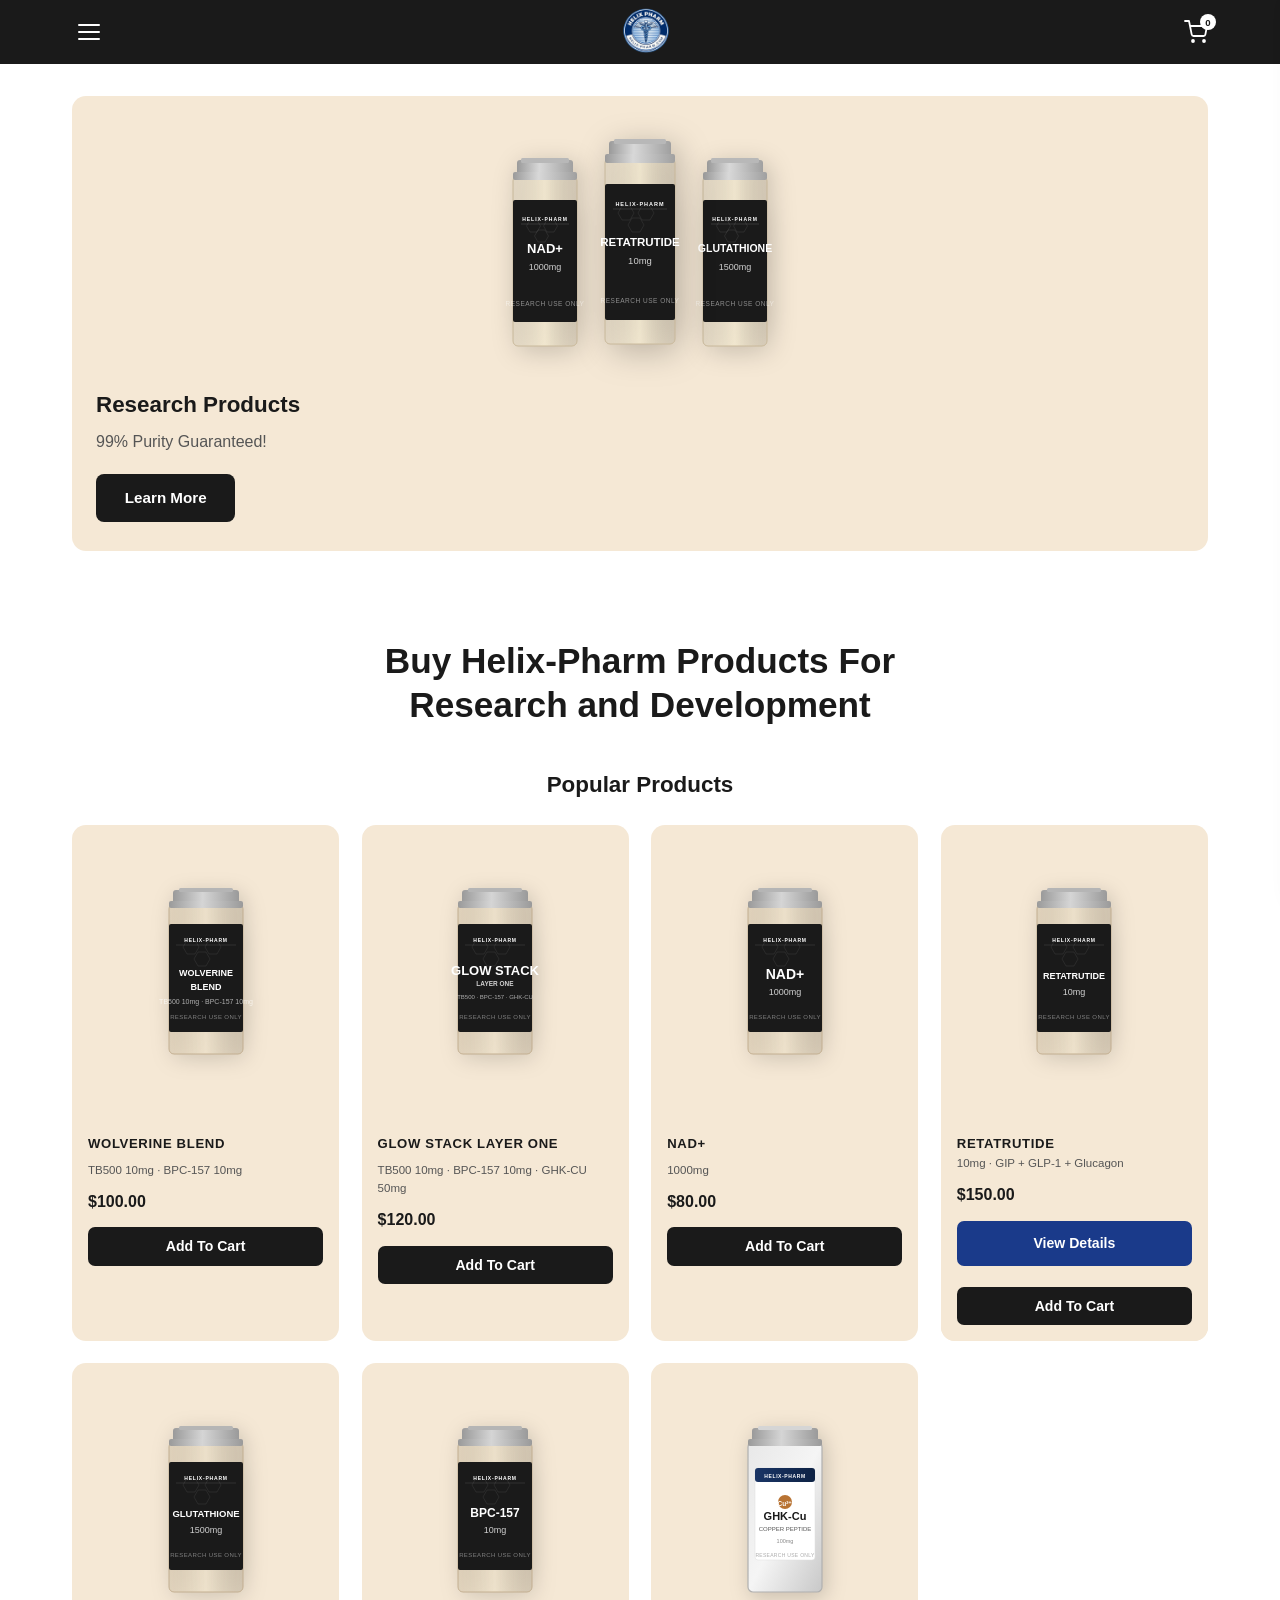
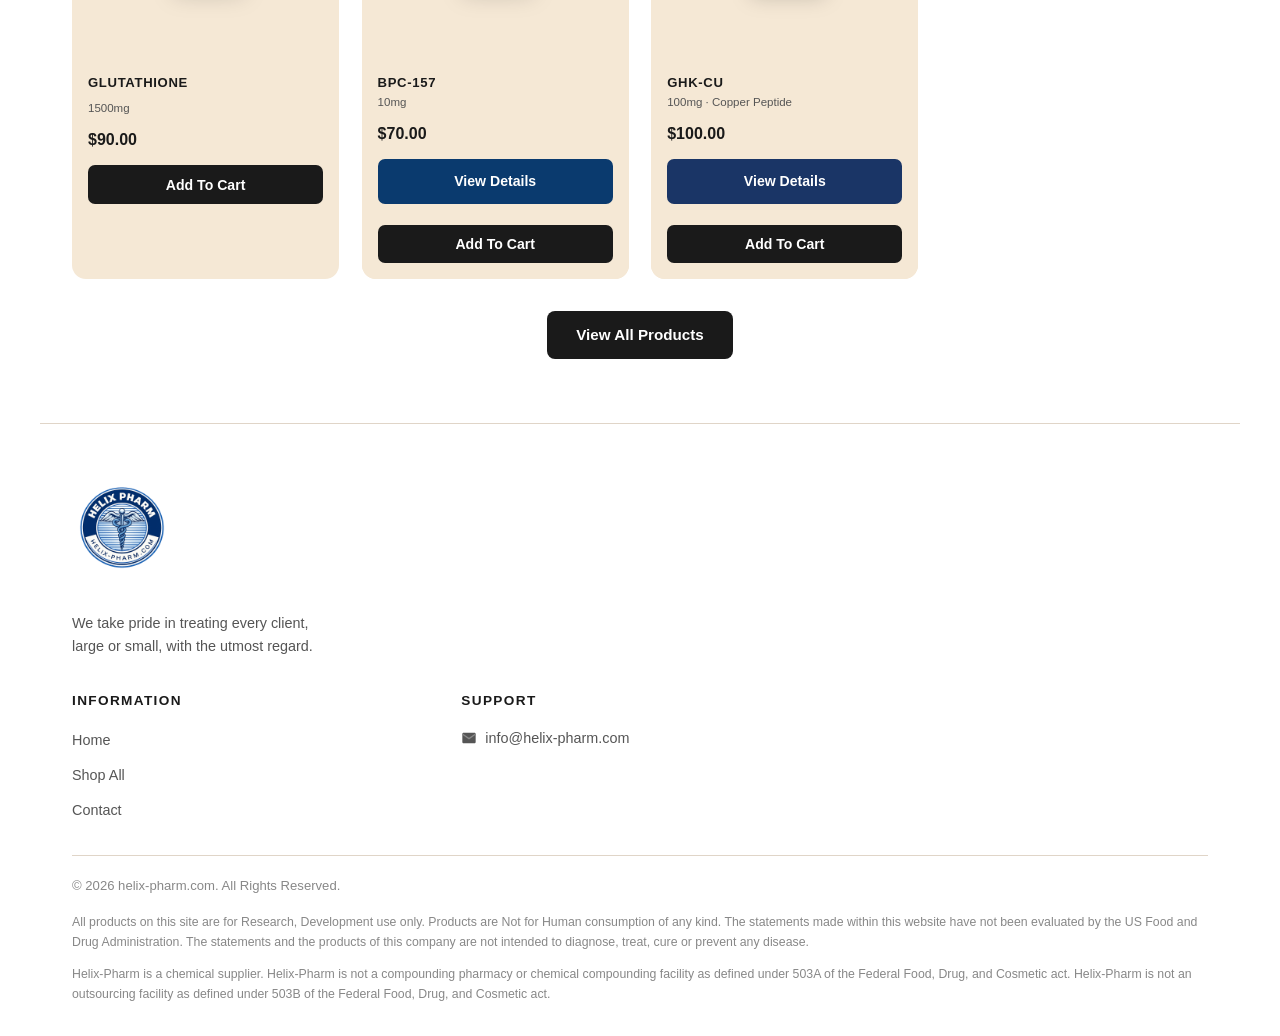
==== index.html @ 4154bc4a "Update BPC-157 size from 5mg to 10mg https://claude.ai/code/session_019wBqwRjGwxtzRzqKcXLPBj" ====
<!DOCTYPE html>
<html lang="en">
<head>
  <meta charset="UTF-8">
  <meta name="viewport" content="width=device-width, initial-scale=1.0">
  <title>Helix-Pharm | Research Products — 99% Purity Guaranteed</title>
  <meta name="description" content="Buy Helix-Pharm research peptides and compounds for research and development. 99% purity guaranteed. USA-made, lab-verified.">
  <link rel="stylesheet" href="css/styles.css?v=3">
  <style>
    /* extra page-specific tweaks */
    body { background: #fff; }
  </style>
</head>
<body>

<!-- ══════════════════════════════════════════
     HEADER
══════════════════════════════════════════ -->
<header id="header">
  <div class="header-inner">

    <!-- Hamburger -->
    <button class="hamburger" id="menuBtn" aria-label="Open menu">
      <span></span><span></span><span></span>
    </button>

    <!-- Logo -->
    <a href="index.html" class="logo">
      <div class="logo-img-wrap" style="background:transparent;padding:0;border-radius:0;">
        <img src="61205B8A-CA41-4D01-BDCD-774BFB032CE1.png" alt="Helix-Pharm" class="logo-img" style="height:54px;width:54px;border-radius:50%;object-fit:cover;display:block;">
      </div>
    </a>

    <!-- Cart -->
    <button class="cart-btn" id="cartBtn" aria-label="Cart">
      <svg viewBox="0 0 24 24" fill="none" stroke="white" stroke-width="1.8" stroke-linecap="round" stroke-linejoin="round">
        <circle cx="9" cy="21" r="1"/><circle cx="20" cy="21" r="1"/>
        <path d="M1 1h4l2.68 13.39a2 2 0 0 0 2 1.61h9.72a2 2 0 0 0 2-1.61L23 6H6"/>
      </svg>
      <span class="cart-count" id="cartCount">0</span>
    </button>

  </div>
</header>

<!-- ══════════════════════════════════════════
     SLIDE-OUT MENU
══════════════════════════════════════════ -->
<div class="menu-overlay" id="menuOverlay"></div>
<nav class="slide-menu" id="slideMenu">
  <div class="slide-menu-header">
    <div class="search-wrap">
      <svg viewBox="0 0 24 24"><path d="M21 21l-4.35-4.35M17 11A6 6 0 1 1 5 11a6 6 0 0 1 12 0z" stroke="#888" stroke-width="2" fill="none" stroke-linecap="round"/></svg>
      <input type="text" placeholder="Search for...">
    </div>
    <button class="menu-close" id="menuClose">✕</button>
  </div>
  <div class="slide-menu-links">
    <a href="index.html">Home</a>
    <a href="shop.html">Shop All</a>
    <a href="contact.html">Contact Us</a>
  </div>
</nav>

<!-- ══════════════════════════════════════════
     MAIN
══════════════════════════════════════════ -->
<main>

  <!-- HERO BANNER -->
  <section id="hero">
    <div class="hero-card">
      <!-- Three vials -->
      <div class="hero-vials">
        <!-- Vial 1: NAD+ -->
        <svg width="100" height="210" viewBox="0 0 100 210" xmlns="http://www.w3.org/2000/svg" style="filter:drop-shadow(4px 6px 12px rgba(0,0,0,.22))">
          <defs>
            <linearGradient id="cap1" x1="0%" y1="0%" x2="100%" y2="0%">
              <stop offset="0%"   stop-color="#9a9a9a"/>
              <stop offset="40%"  stop-color="#d8d8d8"/>
              <stop offset="100%" stop-color="#a0a0a0"/>
            </linearGradient>
            <linearGradient id="glass1" x1="0%" y1="0%" x2="100%" y2="0%">
              <stop offset="0%"   stop-color="rgba(220,210,190,0.6)"/>
              <stop offset="50%"  stop-color="rgba(245,235,210,0.85)"/>
              <stop offset="100%" stop-color="rgba(200,190,170,0.5)"/>
            </linearGradient>
          </defs>
          <!-- Glass body -->
          <rect x="18" y="28" width="64" height="170" rx="5" fill="url(#glass1)" stroke="#c8b89a" stroke-width="1"/>
          <!-- Label -->
          <rect x="18" y="52" width="64" height="122" rx="2" fill="#1a1a1a"/>
          <!-- Hex watermark on label -->
          <polygon points="35,72 42,72 45.5,78 42,84 35,84 31.5,78" fill="none" stroke="rgba(255,255,255,0.08)" stroke-width="1"/>
          <polygon points="52,72 59,72 62.5,78 59,84 52,84 48.5,78" fill="none" stroke="rgba(255,255,255,0.08)" stroke-width="1"/>
          <polygon points="43,82 50,82 53.5,88 50,94 43,94 39.5,88" fill="none" stroke="rgba(255,255,255,0.08)" stroke-width="1"/>
          <!-- Label text -->
          <text x="50" y="73" text-anchor="middle" fill="white" font-size="5" font-weight="700" letter-spacing="1" font-family="Arial,sans-serif">HELIX-PHARM</text>
          <line x1="26" y1="76" x2="74" y2="76" stroke="rgba(255,255,255,0.25)" stroke-width="0.5"/>
          <text x="50" y="105" text-anchor="middle" fill="white" font-size="13" font-weight="900" font-family="Arial,sans-serif">NAD+</text>
          <text x="50" y="122" text-anchor="middle" fill="rgba(255,255,255,0.8)" font-size="9" font-family="Arial,sans-serif">1000mg</text>
          <text x="50" y="158" text-anchor="middle" fill="rgba(255,255,255,0.5)" font-size="6.5" letter-spacing="0.5" font-family="Arial,sans-serif">RESEARCH USE ONLY</text>
          <!-- Metal cap -->
          <rect x="22" y="12" width="56" height="18" rx="3" fill="url(#cap1)"/>
          <rect x="18" y="24" width="64" height="8" rx="2" fill="url(#cap1)"/>
          <rect x="26" y="10" width="48" height="5" rx="1.5" fill="#b8b8b8"/>
        </svg>

        <!-- Vial 2 (center, slightly larger): RETATRUTIDE -->
        <svg width="110" height="230" viewBox="0 0 110 230" xmlns="http://www.w3.org/2000/svg" style="margin:0 -10px;z-index:2;position:relative;filter:drop-shadow(5px 8px 16px rgba(0,0,0,.28))">
          <defs>
            <linearGradient id="cap2" x1="0%" y1="0%" x2="100%" y2="0%">
              <stop offset="0%"   stop-color="#9a9a9a"/>
              <stop offset="40%"  stop-color="#d8d8d8"/>
              <stop offset="100%" stop-color="#a0a0a0"/>
            </linearGradient>
            <linearGradient id="glass2" x1="0%" y1="0%" x2="100%" y2="0%">
              <stop offset="0%"   stop-color="rgba(220,210,190,0.6)"/>
              <stop offset="50%"  stop-color="rgba(245,235,210,0.85)"/>
              <stop offset="100%" stop-color="rgba(200,190,170,0.5)"/>
            </linearGradient>
          </defs>
          <rect x="20" y="30" width="70" height="186" rx="5" fill="url(#glass2)" stroke="#c8b89a" stroke-width="1"/>
          <rect x="20" y="56" width="70" height="136" rx="2" fill="#1a1a1a"/>
          <polygon points="37,78 45,78 49,85 45,92 37,92 33,85" fill="none" stroke="rgba(255,255,255,0.07)" stroke-width="1"/>
          <polygon points="57,78 65,78 69,85 65,92 57,92 53,85" fill="none" stroke="rgba(255,255,255,0.07)" stroke-width="1"/>
          <polygon points="47,90 55,90 59,97 55,104 47,104 43,97" fill="none" stroke="rgba(255,255,255,0.07)" stroke-width="1"/>
          <text x="55" y="78" text-anchor="middle" fill="white" font-size="5.5" font-weight="700" letter-spacing="1" font-family="Arial,sans-serif">HELIX-PHARM</text>
          <line x1="28" y1="81" x2="82" y2="81" stroke="rgba(255,255,255,0.25)" stroke-width="0.5"/>
          <text x="55" y="118" text-anchor="middle" fill="white" font-size="11.5" font-weight="900" font-family="Arial,sans-serif">RETATRUTIDE</text>
          <text x="55" y="136" text-anchor="middle" fill="rgba(255,255,255,0.8)" font-size="9.5" font-family="Arial,sans-serif">10mg</text>
          <text x="55" y="175" text-anchor="middle" fill="rgba(255,255,255,0.5)" font-size="6.5" letter-spacing="0.5" font-family="Arial,sans-serif">RESEARCH USE ONLY</text>
          <rect x="24" y="13" width="62" height="19" rx="3" fill="url(#cap2)"/>
          <rect x="20" y="26" width="70" height="9" rx="2" fill="url(#cap2)"/>
          <rect x="29" y="11" width="52" height="5" rx="1.5" fill="#b8b8b8"/>
        </svg>

        <!-- Vial 3: GLUTATHIONE -->
        <svg width="100" height="210" viewBox="0 0 100 210" xmlns="http://www.w3.org/2000/svg" style="filter:drop-shadow(4px 6px 12px rgba(0,0,0,.22))">
          <defs>
            <linearGradient id="cap3" x1="0%" y1="0%" x2="100%" y2="0%">
              <stop offset="0%"   stop-color="#9a9a9a"/>
              <stop offset="40%"  stop-color="#d8d8d8"/>
              <stop offset="100%" stop-color="#a0a0a0"/>
            </linearGradient>
            <linearGradient id="glass3" x1="0%" y1="0%" x2="100%" y2="0%">
              <stop offset="0%"   stop-color="rgba(220,210,190,0.6)"/>
              <stop offset="50%"  stop-color="rgba(245,235,210,0.85)"/>
              <stop offset="100%" stop-color="rgba(200,190,170,0.5)"/>
            </linearGradient>
          </defs>
          <rect x="18" y="28" width="64" height="170" rx="5" fill="url(#glass3)" stroke="#c8b89a" stroke-width="1"/>
          <rect x="18" y="52" width="64" height="122" rx="2" fill="#1a1a1a"/>
          <polygon points="35,72 42,72 45.5,78 42,84 35,84 31.5,78" fill="none" stroke="rgba(255,255,255,0.08)" stroke-width="1"/>
          <polygon points="52,72 59,72 62.5,78 59,84 52,84 48.5,78" fill="none" stroke="rgba(255,255,255,0.08)" stroke-width="1"/>
          <polygon points="43,82 50,82 53.5,88 50,94 43,94 39.5,88" fill="none" stroke="rgba(255,255,255,0.08)" stroke-width="1"/>
          <text x="50" y="73" text-anchor="middle" fill="white" font-size="5" font-weight="700" letter-spacing="1" font-family="Arial,sans-serif">HELIX-PHARM</text>
          <line x1="26" y1="76" x2="74" y2="76" stroke="rgba(255,255,255,0.25)" stroke-width="0.5"/>
          <text x="50" y="104" text-anchor="middle" fill="white" font-size="10.5" font-weight="900" font-family="Arial,sans-serif">GLUTATHIONE</text>
          <text x="50" y="122" text-anchor="middle" fill="rgba(255,255,255,0.8)" font-size="9" font-family="Arial,sans-serif">1500mg</text>
          <text x="50" y="158" text-anchor="middle" fill="rgba(255,255,255,0.5)" font-size="6.5" letter-spacing="0.5" font-family="Arial,sans-serif">RESEARCH USE ONLY</text>
          <rect x="22" y="12" width="56" height="18" rx="3" fill="url(#cap3)"/>
          <rect x="18" y="24" width="64" height="8" rx="2" fill="url(#cap3)"/>
          <rect x="26" y="10" width="48" height="5" rx="1.5" fill="#b8b8b8"/>
        </svg>
      </div>

      <h2>Research Products</h2>
      <p>99% Purity Guaranteed!</p>
      <a href="shop.html" class="btn-black">Learn More</a>
    </div>
  </section>

  <!-- PAGE HEADING -->
  <div class="page-title">
    <h1>Buy Helix-Pharm Products For Research and Development</h1>
  </div>

  <!-- PRODUCTS -->
  <section id="products">
    <h2 class="products-heading">Popular Products</h2>
    <div class="products-grid" id="productsGrid">

      <!-- Product 1 -->
      <div class="product-card">
        <div class="product-vial">
          <svg width="110" height="180" viewBox="0 0 110 180" xmlns="http://www.w3.org/2000/svg" style="filter:drop-shadow(3px 5px 10px rgba(0,0,0,.18))">
            <defs>
              <linearGradient id="pc1" x1="0%" y1="0%" x2="100%" y2="0%"><stop offset="0%" stop-color="#9a9a9a"/><stop offset="45%" stop-color="#d5d5d5"/><stop offset="100%" stop-color="#9a9a9a"/></linearGradient>
              <linearGradient id="pg1" x1="0%" y1="0%" x2="100%" y2="0%"><stop offset="0%" stop-color="rgba(215,200,175,0.6)"/><stop offset="50%" stop-color="rgba(240,228,205,0.85)"/><stop offset="100%" stop-color="rgba(195,182,160,0.55)"/></linearGradient>
            </defs>
            <rect x="18" y="22" width="74" height="150" rx="5" fill="url(#pg1)" stroke="#c2ae90" stroke-width="1"/>
            <rect x="18" y="42" width="74" height="108" rx="2" fill="#1a1a1a"/>
            <polygon points="36,58 44,58 48,65 44,72 36,72 32,65" fill="none" stroke="rgba(255,255,255,0.07)" stroke-width="1"/>
            <polygon points="58,58 66,58 70,65 66,72 58,72 54,65" fill="none" stroke="rgba(255,255,255,0.07)" stroke-width="1"/>
            <polygon points="47,70 55,70 59,77 55,84 47,84 43,77" fill="none" stroke="rgba(255,255,255,0.07)" stroke-width="1"/>
            <text x="55" y="60" text-anchor="middle" fill="white" font-size="5" font-weight="700" letter-spacing="0.8" font-family="Arial,sans-serif">HELIX-PHARM</text>
            <line x1="25" y1="63" x2="85" y2="63" stroke="rgba(255,255,255,0.2)" stroke-width="0.5"/>
            <text x="55" y="94" text-anchor="middle" fill="white" font-size="9" font-weight="900" font-family="Arial,sans-serif">WOLVERINE</text>
            <text x="55" y="108" text-anchor="middle" fill="white" font-size="9" font-weight="900" font-family="Arial,sans-serif">BLEND</text>
            <text x="55" y="122" text-anchor="middle" fill="rgba(255,255,255,0.65)" font-size="7" font-family="Arial,sans-serif">TB500 10mg · BPC-157 10mg</text>
            <text x="55" y="137" text-anchor="middle" fill="rgba(255,255,255,0.45)" font-size="6" letter-spacing="0.4" font-family="Arial,sans-serif">RESEARCH USE ONLY</text>
            <rect x="22" y="8"  width="66" height="16" rx="3" fill="url(#pc1)"/>
            <rect x="18" y="19" width="74" height="7"  rx="2" fill="url(#pc1)"/>
            <rect x="28" y="6"  width="54" height="4"  rx="1.5" fill="#b5b5b5"/>
          </svg>
        </div>
        <div class="product-info">
          <div class="product-name">WOLVERINE BLEND</div>
          <div class="product-sub">TB500 10mg · BPC-157 10mg</div>
          <div class="product-price">$100.00</div>
          <button class="add-to-cart" data-name="WOLVERINE BLEND" data-price="100">Add To Cart</button>
        </div>
      </div>

      <!-- Product 2 -->
      <div class="product-card">
        <div class="product-vial">
          <svg width="110" height="180" viewBox="0 0 110 180" xmlns="http://www.w3.org/2000/svg" style="filter:drop-shadow(3px 5px 10px rgba(0,0,0,.18))">
            <defs>
              <linearGradient id="pc2" x1="0%" y1="0%" x2="100%" y2="0%"><stop offset="0%" stop-color="#9a9a9a"/><stop offset="45%" stop-color="#d5d5d5"/><stop offset="100%" stop-color="#9a9a9a"/></linearGradient>
              <linearGradient id="pg2" x1="0%" y1="0%" x2="100%" y2="0%"><stop offset="0%" stop-color="rgba(215,200,175,0.6)"/><stop offset="50%" stop-color="rgba(240,228,205,0.85)"/><stop offset="100%" stop-color="rgba(195,182,160,0.55)"/></linearGradient>
            </defs>
            <rect x="18" y="22" width="74" height="150" rx="5" fill="url(#pg2)" stroke="#c2ae90" stroke-width="1"/>
            <rect x="18" y="42" width="74" height="108" rx="2" fill="#1a1a1a"/>
            <polygon points="36,58 44,58 48,65 44,72 36,72 32,65" fill="none" stroke="rgba(255,255,255,0.07)" stroke-width="1"/>
            <polygon points="58,58 66,58 70,65 66,72 58,72 54,65" fill="none" stroke="rgba(255,255,255,0.07)" stroke-width="1"/>
            <polygon points="47,70 55,70 59,77 55,84 47,84 43,77" fill="none" stroke="rgba(255,255,255,0.07)" stroke-width="1"/>
            <text x="55" y="60" text-anchor="middle" fill="white" font-size="5" font-weight="700" letter-spacing="0.8" font-family="Arial,sans-serif">HELIX-PHARM</text>
            <line x1="25" y1="63" x2="85" y2="63" stroke="rgba(255,255,255,0.2)" stroke-width="0.5"/>
            <text x="55" y="93" text-anchor="middle" fill="white" font-size="13" font-weight="900" font-family="Arial,sans-serif">GLOW STACK</text>
            <text x="55" y="104" text-anchor="middle" fill="rgba(255,255,255,0.8)" font-size="6.5" font-weight="700" font-family="Arial,sans-serif">LAYER ONE</text>
            <text x="55" y="117" text-anchor="middle" fill="rgba(255,255,255,0.65)" font-size="6" font-family="Arial,sans-serif">TB500 · BPC-157 · GHK-CU</text>
            <text x="55" y="137" text-anchor="middle" fill="rgba(255,255,255,0.45)" font-size="6" letter-spacing="0.4" font-family="Arial,sans-serif">RESEARCH USE ONLY</text>
            <rect x="22" y="8"  width="66" height="16" rx="3" fill="url(#pc2)"/>
            <rect x="18" y="19" width="74" height="7"  rx="2" fill="url(#pc2)"/>
            <rect x="28" y="6"  width="54" height="4"  rx="1.5" fill="#b5b5b5"/>
          </svg>
        </div>
        <div class="product-info">
          <div class="product-name">GLOW STACK LAYER ONE</div>
          <div class="product-sub">TB500 10mg · BPC-157 10mg · GHK-CU 50mg</div>
          <div class="product-price">$120.00</div>
          <button class="add-to-cart" data-name="GLOW STACK LAYER ONE" data-price="120">Add To Cart</button>
        </div>
      </div>

      <!-- Product 3 -->
      <div class="product-card">
        <div class="product-vial">
          <svg width="110" height="180" viewBox="0 0 110 180" xmlns="http://www.w3.org/2000/svg" style="filter:drop-shadow(3px 5px 10px rgba(0,0,0,.18))">
            <defs>
              <linearGradient id="pc3" x1="0%" y1="0%" x2="100%" y2="0%"><stop offset="0%" stop-color="#9a9a9a"/><stop offset="45%" stop-color="#d5d5d5"/><stop offset="100%" stop-color="#9a9a9a"/></linearGradient>
              <linearGradient id="pg3" x1="0%" y1="0%" x2="100%" y2="0%"><stop offset="0%" stop-color="rgba(215,200,175,0.6)"/><stop offset="50%" stop-color="rgba(240,228,205,0.85)"/><stop offset="100%" stop-color="rgba(195,182,160,0.55)"/></linearGradient>
            </defs>
            <rect x="18" y="22" width="74" height="150" rx="5" fill="url(#pg3)" stroke="#c2ae90" stroke-width="1"/>
            <rect x="18" y="42" width="74" height="108" rx="2" fill="#1a1a1a"/>
            <polygon points="36,58 44,58 48,65 44,72 36,72 32,65" fill="none" stroke="rgba(255,255,255,0.07)" stroke-width="1"/>
            <polygon points="58,58 66,58 70,65 66,72 58,72 54,65" fill="none" stroke="rgba(255,255,255,0.07)" stroke-width="1"/>
            <polygon points="47,70 55,70 59,77 55,84 47,84 43,77" fill="none" stroke="rgba(255,255,255,0.07)" stroke-width="1"/>
            <text x="55" y="60" text-anchor="middle" fill="white" font-size="5" font-weight="700" letter-spacing="0.8" font-family="Arial,sans-serif">HELIX-PHARM</text>
            <line x1="25" y1="63" x2="85" y2="63" stroke="rgba(255,255,255,0.2)" stroke-width="0.5"/>
            <text x="55" y="97" text-anchor="middle" fill="white" font-size="14" font-weight="900" font-family="Arial,sans-serif">NAD+</text>
            <text x="55" y="113" text-anchor="middle" fill="rgba(255,255,255,0.8)" font-size="9" font-family="Arial,sans-serif">1000mg</text>
            <text x="55" y="137" text-anchor="middle" fill="rgba(255,255,255,0.45)" font-size="6" letter-spacing="0.4" font-family="Arial,sans-serif">RESEARCH USE ONLY</text>
            <rect x="22" y="8"  width="66" height="16" rx="3" fill="url(#pc3)"/>
            <rect x="18" y="19" width="74" height="7"  rx="2" fill="url(#pc3)"/>
            <rect x="28" y="6"  width="54" height="4"  rx="1.5" fill="#b5b5b5"/>
          </svg>
        </div>
        <div class="product-info">
          <div class="product-name">NAD+</div>
          <div class="product-sub">1000mg</div>
          <div class="product-price">$80.00</div>
          <button class="add-to-cart" data-name="NAD+" data-price="80">Add To Cart</button>
        </div>
      </div>

      <!-- Product 4 -->
      <div class="product-card">
        <div class="product-vial">
          <svg width="110" height="180" viewBox="0 0 110 180" xmlns="http://www.w3.org/2000/svg" style="filter:drop-shadow(3px 5px 10px rgba(0,0,0,.18))">
            <defs>
              <linearGradient id="pc4" x1="0%" y1="0%" x2="100%" y2="0%"><stop offset="0%" stop-color="#9a9a9a"/><stop offset="45%" stop-color="#d5d5d5"/><stop offset="100%" stop-color="#9a9a9a"/></linearGradient>
              <linearGradient id="pg4" x1="0%" y1="0%" x2="100%" y2="0%"><stop offset="0%" stop-color="rgba(215,200,175,0.6)"/><stop offset="50%" stop-color="rgba(240,228,205,0.85)"/><stop offset="100%" stop-color="rgba(195,182,160,0.55)"/></linearGradient>
            </defs>
            <rect x="18" y="22" width="74" height="150" rx="5" fill="url(#pg4)" stroke="#c2ae90" stroke-width="1"/>
            <rect x="18" y="42" width="74" height="108" rx="2" fill="#1a1a1a"/>
            <polygon points="36,58 44,58 48,65 44,72 36,72 32,65" fill="none" stroke="rgba(255,255,255,0.07)" stroke-width="1"/>
            <polygon points="58,58 66,58 70,65 66,72 58,72 54,65" fill="none" stroke="rgba(255,255,255,0.07)" stroke-width="1"/>
            <polygon points="47,70 55,70 59,77 55,84 47,84 43,77" fill="none" stroke="rgba(255,255,255,0.07)" stroke-width="1"/>
            <text x="55" y="60" text-anchor="middle" fill="white" font-size="5" font-weight="700" letter-spacing="0.8" font-family="Arial,sans-serif">HELIX-PHARM</text>
            <line x1="25" y1="63" x2="85" y2="63" stroke="rgba(255,255,255,0.2)" stroke-width="0.5"/>
            <text x="55" y="97" text-anchor="middle" fill="white" font-size="9" font-weight="900" font-family="Arial,sans-serif">RETATRUTIDE</text>
            <text x="55" y="113" text-anchor="middle" fill="rgba(255,255,255,0.8)" font-size="9" font-family="Arial,sans-serif">10mg</text>
            <text x="55" y="137" text-anchor="middle" fill="rgba(255,255,255,0.45)" font-size="6" letter-spacing="0.4" font-family="Arial,sans-serif">RESEARCH USE ONLY</text>
            <rect x="22" y="8"  width="66" height="16" rx="3" fill="url(#pc4)"/>
            <rect x="18" y="19" width="74" height="7"  rx="2" fill="url(#pc4)"/>
            <rect x="28" y="6"  width="54" height="4"  rx="1.5" fill="#b5b5b5"/>
          </svg>
        </div>
        <div class="product-info">
          <a href="retatrutide.html" style="text-decoration:none;">
            <div class="product-name" style="color:var(--black);">RETATRUTIDE</div>
            <div class="product-sub">10mg · GIP + GLP-1 + Glucagon</div>
          </a>
          <div class="product-price">$150.00</div>
          <a href="retatrutide.html" class="add-to-cart" style="display:block;text-align:center;margin-bottom:.5rem;background:#1a3a8a;">View Details</a>
          <button class="add-to-cart" data-name="RETATRUTIDE" data-price="150">Add To Cart</button>
        </div>
      </div>

      <!-- Product 5 -->
      <div class="product-card">
        <div class="product-vial">
          <svg width="110" height="180" viewBox="0 0 110 180" xmlns="http://www.w3.org/2000/svg" style="filter:drop-shadow(3px 5px 10px rgba(0,0,0,.18))">
            <defs>
              <linearGradient id="pc5" x1="0%" y1="0%" x2="100%" y2="0%"><stop offset="0%" stop-color="#9a9a9a"/><stop offset="45%" stop-color="#d5d5d5"/><stop offset="100%" stop-color="#9a9a9a"/></linearGradient>
              <linearGradient id="pg5" x1="0%" y1="0%" x2="100%" y2="0%"><stop offset="0%" stop-color="rgba(215,200,175,0.6)"/><stop offset="50%" stop-color="rgba(240,228,205,0.85)"/><stop offset="100%" stop-color="rgba(195,182,160,0.55)"/></linearGradient>
            </defs>
            <rect x="18" y="22" width="74" height="150" rx="5" fill="url(#pg5)" stroke="#c2ae90" stroke-width="1"/>
            <rect x="18" y="42" width="74" height="108" rx="2" fill="#1a1a1a"/>
            <polygon points="36,58 44,58 48,65 44,72 36,72 32,65" fill="none" stroke="rgba(255,255,255,0.07)" stroke-width="1"/>
            <polygon points="58,58 66,58 70,65 66,72 58,72 54,65" fill="none" stroke="rgba(255,255,255,0.07)" stroke-width="1"/>
            <polygon points="47,70 55,70 59,77 55,84 47,84 43,77" fill="none" stroke="rgba(255,255,255,0.07)" stroke-width="1"/>
            <text x="55" y="60" text-anchor="middle" fill="white" font-size="5" font-weight="700" letter-spacing="0.8" font-family="Arial,sans-serif">HELIX-PHARM</text>
            <line x1="25" y1="63" x2="85" y2="63" stroke="rgba(255,255,255,0.2)" stroke-width="0.5"/>
            <text x="55" y="97" text-anchor="middle" fill="white" font-size="9.5" font-weight="900" font-family="Arial,sans-serif">GLUTATHIONE</text>
            <text x="55" y="113" text-anchor="middle" fill="rgba(255,255,255,0.8)" font-size="9" font-family="Arial,sans-serif">1500mg</text>
            <text x="55" y="137" text-anchor="middle" fill="rgba(255,255,255,0.45)" font-size="6" letter-spacing="0.4" font-family="Arial,sans-serif">RESEARCH USE ONLY</text>
            <rect x="22" y="8"  width="66" height="16" rx="3" fill="url(#pc5)"/>
            <rect x="18" y="19" width="74" height="7"  rx="2" fill="url(#pc5)"/>
            <rect x="28" y="6"  width="54" height="4"  rx="1.5" fill="#b5b5b5"/>
          </svg>
        </div>
        <div class="product-info">
          <div class="product-name">GLUTATHIONE</div>
          <div class="product-sub">1500mg</div>
          <div class="product-price">$90.00</div>
          <button class="add-to-cart" data-name="GLUTATHIONE" data-price="90">Add To Cart</button>
        </div>
      </div>

      <!-- Product 6 -->
      <div class="product-card">
        <div class="product-vial">
          <svg width="110" height="180" viewBox="0 0 110 180" xmlns="http://www.w3.org/2000/svg" style="filter:drop-shadow(3px 5px 10px rgba(0,0,0,.18))">
            <defs>
              <linearGradient id="pc6" x1="0%" y1="0%" x2="100%" y2="0%"><stop offset="0%" stop-color="#9a9a9a"/><stop offset="45%" stop-color="#d5d5d5"/><stop offset="100%" stop-color="#9a9a9a"/></linearGradient>
              <linearGradient id="pg6" x1="0%" y1="0%" x2="100%" y2="0%"><stop offset="0%" stop-color="rgba(215,200,175,0.6)"/><stop offset="50%" stop-color="rgba(240,228,205,0.85)"/><stop offset="100%" stop-color="rgba(195,182,160,0.55)"/></linearGradient>
            </defs>
            <rect x="18" y="22" width="74" height="150" rx="5" fill="url(#pg6)" stroke="#c2ae90" stroke-width="1"/>
            <rect x="18" y="42" width="74" height="108" rx="2" fill="#1a1a1a"/>
            <polygon points="36,58 44,58 48,65 44,72 36,72 32,65" fill="none" stroke="rgba(255,255,255,0.07)" stroke-width="1"/>
            <polygon points="58,58 66,58 70,65 66,72 58,72 54,65" fill="none" stroke="rgba(255,255,255,0.07)" stroke-width="1"/>
            <polygon points="47,70 55,70 59,77 55,84 47,84 43,77" fill="none" stroke="rgba(255,255,255,0.07)" stroke-width="1"/>
            <text x="55" y="60" text-anchor="middle" fill="white" font-size="5" font-weight="700" letter-spacing="0.8" font-family="Arial,sans-serif">HELIX-PHARM</text>
            <line x1="25" y1="63" x2="85" y2="63" stroke="rgba(255,255,255,0.2)" stroke-width="0.5"/>
            <text x="55" y="97" text-anchor="middle" fill="white" font-size="12" font-weight="900" font-family="Arial,sans-serif">BPC-157</text>
            <text x="55" y="113" text-anchor="middle" fill="rgba(255,255,255,0.8)" font-size="9" font-family="Arial,sans-serif">10mg</text>
            <text x="55" y="137" text-anchor="middle" fill="rgba(255,255,255,0.45)" font-size="6" letter-spacing="0.4" font-family="Arial,sans-serif">RESEARCH USE ONLY</text>
            <rect x="22" y="8"  width="66" height="16" rx="3" fill="url(#pc6)"/>
            <rect x="18" y="19" width="74" height="7"  rx="2" fill="url(#pc6)"/>
            <rect x="28" y="6"  width="54" height="4"  rx="1.5" fill="#b5b5b5"/>
          </svg>
        </div>
        <div class="product-info">
          <a href="bpc157.html" style="text-decoration:none;">
            <div class="product-name" style="color:var(--black);">BPC-157</div>
            <div class="product-sub">10mg</div>
          </a>
          <div class="product-price">$70.00</div>
          <a href="bpc157.html" class="add-to-cart" style="display:block;text-align:center;margin-bottom:.5rem;background:#0a3a6e;">View Details</a>
          <button class="add-to-cart" data-name="BPC-157" data-price="70">Add To Cart</button>
        </div>
      </div>

      <div class="product-card">
        <div class="product-vial">
          <svg width="110" height="180" viewBox="0 0 110 180" xmlns="http://www.w3.org/2000/svg" style="filter:drop-shadow(3px 5px 10px rgba(0,0,0,.18))">
            <defs>
              <linearGradient id="pc9" x1="0%" y1="0%" x2="100%" y2="0%"><stop offset="0%" stop-color="#9a9a9a"/><stop offset="45%" stop-color="#d5d5d5"/><stop offset="100%" stop-color="#9a9a9a"/></linearGradient>
              <linearGradient id="pg9" x1="0%" y1="0%" x2="100%" y2="100%"><stop offset="0%" stop-color="#e8e8e8"/><stop offset="50%" stop-color="#f5f5f5"/><stop offset="100%" stop-color="#c8c8c8"/></linearGradient>
              <linearGradient id="plb9" x1="0%" y1="0%" x2="100%" y2="0%"><stop offset="0%" stop-color="#1a3566"/><stop offset="100%" stop-color="#0d2244"/></linearGradient>
            </defs>
            <rect x="18" y="22" width="74" height="150" rx="5" fill="url(#pg9)" stroke="#b0b0b0" stroke-width="1.2"/>
            <rect x="25" y="48" width="60" height="92" rx="3" fill="white" stroke="#ddd" stroke-width="0.5"/>
            <rect x="25" y="48" width="60" height="14" rx="3" fill="url(#plb9)"/>
            <text x="55" y="58" text-anchor="middle" fill="white" font-size="5" font-weight="700" letter-spacing="0.6" font-family="Arial,sans-serif">HELIX-PHARM</text>
            <circle cx="55" cy="82" r="7" fill="#b87333"/>
            <text x="55" y="85.5" text-anchor="middle" fill="white" font-size="6.5" font-weight="900" font-family="Arial,sans-serif">Cu²⁺</text>
            <text x="55" y="100" text-anchor="middle" fill="#1a1a1a" font-size="11" font-weight="900" font-family="Arial,sans-serif">GHK-Cu</text>
            <text x="55" y="111" text-anchor="middle" fill="#555" font-size="6" font-family="Arial,sans-serif">COPPER PEPTIDE</text>
            <text x="55" y="123" text-anchor="middle" fill="#888" font-size="5.5" font-family="Arial,sans-serif">100mg</text>
            <text x="55" y="137" text-anchor="middle" fill="#aaa" font-size="5" letter-spacing="0.3" font-family="Arial,sans-serif">RESEARCH USE ONLY</text>
            <rect x="22" y="8"  width="66" height="16" rx="3" fill="url(#pc9)"/>
            <rect x="18" y="19" width="74" height="7"  rx="2" fill="url(#pc9)"/>
            <rect x="28" y="6"  width="54" height="4"  rx="1.5" fill="#d5d5d5"/>
          </svg>
        </div>
        <div class="product-info">
          <a href="ghkcu.html" style="text-decoration:none;">
            <div class="product-name" style="color:var(--black);">GHK-Cu</div>
            <div class="product-sub">100mg · Copper Peptide</div>
          </a>
          <div class="product-price">$100.00</div>
          <a href="ghkcu.html" class="add-to-cart" style="display:block;text-align:center;margin-bottom:.5rem;background:#1a3566;">View Details</a>
          <button class="add-to-cart" data-name="GHK-Cu" data-price="100">Add To Cart</button>
        </div>
      </div>

    </div><!-- /products-grid -->

    <div style="text-align:center;margin-top:2rem">
      <a href="shop.html" class="btn-black">View All Products</a>
    </div>
  </section>

</main>

<!-- ══════════════════════════════════════════
     FOOTER
══════════════════════════════════════════ -->
<footer>
  <div class="footer-logo">
    <img src="61205B8A-CA41-4D01-BDCD-774BFB032CE1.png" alt="Helix-Pharm" class="footer-logo-img">
  </div>

  <p class="tagline">We take pride in treating every client,<br>large or small, with the utmost regard.</p>

  <div class="footer-cols">
    <div class="footer-col">
      <h4>Information</h4>
      <ul>
        <li><a href="index.html">Home</a></li>
        <li><a href="shop.html">Shop All</a></li>
        <li><a href="contact.html">Contact</a></li>
      </ul>
    </div>
    <div class="footer-col">
      <h4>Support</h4>
      <div class="support-email">
        <svg viewBox="0 0 24 24"><path d="M4 4h16c1.1 0 2 .9 2 2v12c0 1.1-.9 2-2 2H4c-1.1 0-2-.9-2-2V6c0-1.1.9-2 2-2z"/><polyline points="22,6 12,13 2,6" fill="none" stroke="#888" stroke-width="2"/></svg>
        info@helix-pharm.com
      </div>
    </div>
  </div>

  <div class="footer-bottom">
    <p class="footer-copy">© 2026 helix-pharm.com. All Rights Reserved.</p>
    <div class="footer-legal">
      <p>All products on this site are for Research, Development use only. Products are Not for Human consumption of any kind. The statements made within this website have not been evaluated by the US Food and Drug Administration. The statements and the products of this company are not intended to diagnose, treat, cure or prevent any disease.</p>
      <p>Helix-Pharm is a chemical supplier. Helix-Pharm is not a compounding pharmacy or chemical compounding facility as defined under 503A of the Federal Food, Drug, and Cosmetic act. Helix-Pharm is not an outsourcing facility as defined under 503B of the Federal Food, Drug, and Cosmetic act.</p>
    </div>
  </div>
</footer>

<!-- ══════════════════════════════════════════
     CART DRAWER
══════════════════════════════════════════ -->
<div class="cart-overlay" id="cartOverlay"></div>
<div class="cart-drawer" id="cartDrawer">
  <div class="cart-head">
    <span>Your Cart</span>
    <button class="cart-x" id="cartClose">✕</button>
  </div>
  <div class="cart-body" id="cartBody">
    <p class="cart-empty-msg">Your cart is empty.</p>
  </div>
  <div class="cart-foot">
    <div class="cart-subtotal">
      <span>Subtotal</span>
      <span id="cartTotal">$0.00</span>
    </div>
    <button class="checkout-btn">Checkout</button>
  </div>
</div>

<!-- Toast -->
<div class="toast" id="toast"></div>

<!-- Scroll-top -->
<button class="scroll-top" id="scrollTop" aria-label="Back to top">↑</button>

<script src="js/main.js"></script>
</body>
</html>
---- css/styles.css ----
/* ===== HELIX-PHARM.COM — STYLES ===== */

:root {
  --black:       #1a1a1a;
  --white:       #ffffff;
  --beige:       #f5e8d5;
  --beige-light: #faf4ed;
  --beige-dark:  #ecdcc6;
  --text:        #1a1a1a;
  --text-mid:    #555555;
  --text-light:  #888888;
  --border:      #e0d5c8;
  --radius:      14px;
  --transition:  .22s ease;
}

*, *::before, *::after { box-sizing: border-box; margin: 0; padding: 0; }
html { scroll-behavior: smooth; }

body {
  font-family: -apple-system, 'Helvetica Neue', Arial, sans-serif;
  background: var(--white);
  color: var(--text);
  line-height: 1.6;
  font-size: 16px;
}

img { max-width: 100%; display: block; }
a   { color: inherit; text-decoration: none; }
ul  { list-style: none; }

/* ── HEADER ── */
#header {
  position: fixed;
  top: 0; left: 0; right: 0;
  z-index: 1000;
  background: var(--black);
  height: 64px;
}

.header-inner {
  max-width: 1200px;
  margin: 0 auto;
  padding: 0 1.2rem;
  height: 100%;
  display: flex;
  align-items: center;
  justify-content: space-between;
}

/* Hamburger */
.hamburger {
  display: flex;
  flex-direction: column;
  gap: 5px;
  cursor: pointer;
  padding: .4rem;
  background: none;
  border: none;
  width: 36px;
}
.hamburger span {
  display: block;
  width: 22px;
  height: 2px;
  background: var(--white);
  border-radius: 2px;
}

/* Logo */
.logo {
  display: flex;
  align-items: center;
  cursor: pointer;
}
.logo-img-wrap {
  background: transparent;
  padding: 0;
  display: flex;
  align-items: center;
  justify-content: center;
}
.logo-img {
  height: 54px;
  width: 54px;
  object-fit: cover;
  border-radius: 50%;
  display: block;
}

/* Cart */
.cart-btn {
  position: relative;
  background: none;
  border: none;
  cursor: pointer;
  color: var(--white);
  display: flex;
  align-items: center;
  gap: .25rem;
  font-size: .9rem;
  font-weight: 500;
}
.cart-btn svg { width: 24px; height: 24px; }
.cart-count {
  position: absolute;
  top: -6px; right: -8px;
  background: var(--white);
  color: var(--black);
  font-size: .6rem;
  font-weight: 800;
  width: 16px; height: 16px;
  border-radius: 50%;
  display: flex; align-items: center; justify-content: center;
}

/* ── SLIDE-OUT MENU ── */
.menu-overlay {
  position: fixed;
  inset: 0;
  background: rgba(0,0,0,.5);
  z-index: 1999;
  opacity: 0;
  pointer-events: none;
  transition: opacity var(--transition);
}
.menu-overlay.open { opacity: 1; pointer-events: all; }

.slide-menu {
  position: fixed;
  top: 0; left: -320px;
  width: 300px;
  height: 100vh;
  background: var(--white);
  z-index: 2000;
  transition: left .3s ease;
  display: flex;
  flex-direction: column;
  overflow-y: auto;
}
.slide-menu.open { left: 0; }

.slide-menu-header {
  display: flex;
  align-items: center;
  justify-content: space-between;
  padding: 1.1rem 1.4rem;
  border-bottom: 1px solid var(--border);
}

.search-wrap {
  display: flex;
  align-items: center;
  flex: 1;
  background: #f5f5f5;
  border-radius: 8px;
  padding: .55rem .9rem;
  gap: .5rem;
  margin-right: .8rem;
}
.search-wrap input {
  border: none;
  background: transparent;
  outline: none;
  font-size: .92rem;
  color: var(--text);
  flex: 1;
}
.search-wrap input::placeholder { color: var(--text-light); }
.search-wrap svg { width: 18px; height: 18px; fill: var(--text-light); flex-shrink: 0; }

.menu-close {
  width: 32px; height: 32px;
  background: #f0f0f0;
  border: none;
  border-radius: 50%;
  cursor: pointer;
  display: flex; align-items: center; justify-content: center;
  font-size: 1rem;
  color: var(--text);
  flex-shrink: 0;
}

.slide-menu-links {
  padding: 1rem 0;
}
.slide-menu-links a {
  display: block;
  padding: .9rem 1.4rem;
  font-size: 1rem;
  font-weight: 500;
  color: var(--text);
  border-bottom: 1px solid #f5f5f5;
  transition: background var(--transition);
}
.slide-menu-links a:hover { background: #f9f9f9; }

/* ── MAIN CONTENT ── */
main { padding-top: 64px; }

/* ── HERO SECTION ── */
#hero {
  padding: 1.5rem 1rem 2rem;
  max-width: 1200px;
  margin: 0 auto;
}

.hero-card {
  background: var(--beige);
  border-radius: var(--radius);
  padding: 2rem 1.5rem 1.8rem;
  text-align: left;
}

.hero-vials {
  display: flex;
  justify-content: center;
  align-items: flex-end;
  gap: -10px;
  margin-bottom: 1.8rem;
  min-height: 220px;
}

.hero-card h2 {
  font-size: 1.4rem;
  font-weight: 800;
  color: var(--black);
  margin-bottom: .4rem;
}
.hero-card p {
  font-size: 1rem;
  color: var(--text-mid);
  margin-bottom: 1.2rem;
}

.btn-black {
  display: inline-block;
  background: var(--black);
  color: var(--white);
  padding: .75rem 1.8rem;
  border-radius: 8px;
  font-size: .95rem;
  font-weight: 600;
  border: none;
  cursor: pointer;
  transition: opacity var(--transition);
}
.btn-black:hover { opacity: .82; }

/* ── PAGE TITLE ── */
.page-title {
  text-align: center;
  padding: 2.5rem 1.5rem 0;
  max-width: 700px;
  margin: 0 auto;
}
.page-title h1 {
  font-size: clamp(1.5rem, 4vw, 2.2rem);
  font-weight: 800;
  color: var(--black);
  line-height: 1.25;
}

/* ── PRODUCTS ── */
#products {
  padding: 2rem 1rem 3rem;
  max-width: 1200px;
  margin: 0 auto;
}

.products-heading {
  text-align: center;
  font-size: 1.4rem;
  font-weight: 800;
  color: var(--black);
  margin-bottom: 1.4rem;
}

.products-grid {
  display: grid;
  grid-template-columns: repeat(2, 1fr);
  gap: 1rem;
}

@media (min-width: 640px)  { .products-grid { grid-template-columns: repeat(3, 1fr); } }
@media (min-width: 1024px) { .products-grid { grid-template-columns: repeat(4, 1fr); gap: 1.4rem; } }

.product-card {
  background: var(--beige);
  border-radius: var(--radius);
  overflow: hidden;
  display: flex;
  flex-direction: column;
  transition: transform var(--transition);
}
.product-card:hover { transform: translateY(-3px); }

.product-vial {
  width: 100%;
  aspect-ratio: 1 / 1.1;
  display: flex;
  align-items: center;
  justify-content: center;
  padding: 1rem;
}

.product-info {
  padding: .9rem 1rem 1rem;
  display: flex;
  flex-direction: column;
  gap: .4rem;
  background: var(--beige);
}
.product-name {
  font-size: .82rem;
  font-weight: 800;
  letter-spacing: .05em;
  text-transform: uppercase;
  color: var(--black);
}
.product-sub {
  font-size: .72rem;
  color: var(--text-mid);
  margin-bottom: .2rem;
}
.product-price {
  font-size: 1rem;
  font-weight: 700;
  color: var(--black);
}
.add-to-cart {
  display: block;
  width: 100%;
  background: var(--black);
  color: var(--white);
  text-align: center;
  padding: .7rem;
  border: none;
  border-radius: 7px;
  font-size: .88rem;
  font-weight: 600;
  cursor: pointer;
  margin-top: .4rem;
  transition: opacity var(--transition);
}
.add-to-cart:hover   { opacity: .82; }
.add-to-cart.in-cart { background: #2d6a4f; }

/* ── CART DRAWER ── */
.cart-overlay {
  position: fixed;
  inset: 0;
  background: rgba(0,0,0,.45);
  z-index: 1998;
  opacity: 0;
  pointer-events: none;
  transition: opacity var(--transition);
}
.cart-overlay.open { opacity: 1; pointer-events: all; }

.cart-drawer {
  position: fixed;
  top: 0; right: -380px;
  width: 360px;
  height: 100vh;
  background: var(--white);
  z-index: 1999;
  display: flex;
  flex-direction: column;
  transition: right .3s ease;
  box-shadow: -4px 0 24px rgba(0,0,0,.12);
}
.cart-drawer.open { right: 0; }

.cart-head {
  display: flex;
  align-items: center;
  justify-content: space-between;
  padding: 1.2rem 1.4rem;
  border-bottom: 1px solid var(--border);
  font-weight: 700;
  font-size: 1rem;
}
.cart-x {
  background: #f0f0f0;
  border: none;
  border-radius: 8px;
  width: 30px; height: 30px;
  cursor: pointer;
  font-size: 1rem;
  display: flex; align-items: center; justify-content: center;
}
.cart-x:hover { background: #e0e0e0; }

.cart-body { flex: 1; overflow-y: auto; padding: 1rem 1.4rem; }
.cart-empty-msg {
  text-align: center;
  color: var(--text-light);
  padding: 3rem 1rem;
  font-size: .95rem;
}

.cart-line {
  display: flex;
  align-items: center;
  gap: .9rem;
  padding: .9rem 0;
  border-bottom: 1px solid var(--border);
}
.cart-line-img {
  width: 52px; height: 52px;
  background: var(--beige);
  border-radius: 8px;
  display: flex; align-items: center; justify-content: center;
  flex-shrink: 0;
}
.cart-line-info { flex: 1; }
.cart-line-info strong { font-size: .88rem; display: block; margin-bottom: .15rem; }
.cart-line-info span  { font-size: .78rem; color: var(--text-light); }
.cart-line-price { font-weight: 700; font-size: .92rem; white-space: nowrap; }
.cart-line-rm {
  background: none; border: none; cursor: pointer;
  color: var(--text-light); font-size: 1.1rem; line-height: 1;
  transition: color var(--transition);
}
.cart-line-rm:hover { color: #c0392b; }

.cart-foot {
  padding: 1.2rem 1.4rem;
  border-top: 1px solid var(--border);
}
.cart-subtotal {
  display: flex;
  justify-content: space-between;
  font-weight: 700;
  margin-bottom: 1rem;
}
.checkout-btn {
  display: block;
  width: 100%;
  background: var(--black);
  color: var(--white);
  text-align: center;
  padding: .9rem;
  border: none;
  border-radius: 8px;
  font-size: 1rem;
  font-weight: 700;
  cursor: pointer;
  transition: opacity var(--transition);
}
.checkout-btn:hover { opacity: .82; }

/* ── TOAST ── */
.toast {
  position: fixed;
  bottom: 1.5rem; right: 1.5rem;
  background: var(--black);
  color: var(--white);
  padding: .75rem 1.3rem;
  border-radius: 8px;
  font-size: .88rem;
  font-weight: 500;
  z-index: 3000;
  transform: translateY(80px);
  opacity: 0;
  transition: all .28s ease;
}
.toast.show { transform: translateY(0); opacity: 1; }

/* Footer logo image */
.footer-logo-img {
  height: 100px;
  width: 100px;
  object-fit: cover;
  border-radius: 50%;
  display: block;
  margin-bottom: 1rem;
}

/* ── FOOTER ── */
footer {
  border-top: 1px solid var(--border);
  padding: 3rem 1.5rem 0;
  max-width: 1200px;
  margin: 0 auto;
}

.footer-logo {
  display: flex;
  flex-direction: column;
  align-items: flex-start;
  gap: 2px;
  margin-bottom: 1rem;
}
.footer-logo .logo-name { color: var(--black); font-size: 1.3rem; }
.footer-logo .logo-sub  { color: var(--black); }

footer .tagline {
  font-size: .9rem;
  color: var(--text-mid);
  margin-bottom: 2rem;
  max-width: 320px;
}

.footer-cols {
  display: grid;
  grid-template-columns: 1fr 1fr;
  gap: 2rem;
  padding-bottom: 2rem;
}
@media (min-width: 640px) { .footer-cols { grid-template-columns: repeat(3, 1fr); } }

.footer-col h4 {
  font-size: .85rem;
  font-weight: 800;
  text-transform: uppercase;
  letter-spacing: .1em;
  margin-bottom: .9rem;
  color: var(--black);
}
.footer-col ul { display: flex; flex-direction: column; gap: .6rem; }
.footer-col ul li a {
  font-size: .9rem;
  color: var(--text-mid);
  transition: color var(--transition);
}
.footer-col ul li a:hover { color: var(--black); }
.footer-col .support-email {
  display: flex;
  align-items: center;
  gap: .5rem;
  font-size: .9rem;
  color: var(--text-mid);
}
.footer-col .support-email svg { width: 16px; height: 16px; fill: var(--text-mid); }

.footer-bottom {
  border-top: 1px solid var(--border);
  padding: 1.2rem 0 2rem;
}
.footer-copy {
  font-size: .82rem;
  color: var(--text-light);
  margin-bottom: 1rem;
}
.footer-legal {
  font-size: .77rem;
  color: var(--text-light);
  line-height: 1.65;
}
.footer-legal p + p { margin-top: .7rem; }

/* ── SCROLL-TOP BTN ── */
.scroll-top {
  position: fixed;
  bottom: 1.5rem; right: 1.5rem;
  width: 42px; height: 42px;
  background: var(--black);
  color: var(--white);
  border: none;
  border-radius: 50%;
  font-size: 1.1rem;
  cursor: pointer;
  opacity: 0;
  pointer-events: none;
  transition: opacity var(--transition);
  z-index: 900;
  display: flex; align-items: center; justify-content: center;
}
.scroll-top.visible { opacity: 1; pointer-events: all; }

/* ── CONTACT PAGE ── */
.contact-section {
  max-width: 600px;
  margin: 0 auto;
  padding: 3rem 1.5rem;
}
.contact-section h1 {
  font-size: 1.8rem;
  font-weight: 800;
  margin-bottom: .5rem;
}
.contact-section .sub {
  color: var(--text-mid);
  margin-bottom: 2rem;
}
.form-group {
  margin-bottom: 1.2rem;
}
.form-group label {
  display: block;
  font-size: .88rem;
  font-weight: 600;
  margin-bottom: .4rem;
}
.form-group input,
.form-group textarea,
.form-group select {
  width: 100%;
  padding: .75rem 1rem;
  border: 1px solid var(--border);
  border-radius: 8px;
  font-size: .95rem;
  color: var(--text);
  background: var(--white);
  outline: none;
  transition: border-color var(--transition);
  font-family: inherit;
}
.form-group input:focus,
.form-group textarea:focus { border-color: var(--black); }
.form-group textarea { min-height: 130px; resize: vertical; }

.consent-row {
  display: flex;
  align-items: flex-start;
  gap: .8rem;
  margin-bottom: 1.5rem;
  font-size: .82rem;
  color: var(--text-mid);
}
.consent-row input[type="checkbox"] { margin-top: .2rem; flex-shrink: 0; }
.consent-row a { color: #c0392b; text-decoration: underline; }

/* ── SHOP PAGE ── */
.shop-section {
  max-width: 1200px;
  margin: 0 auto;
  padding: 2.5rem 1rem 3rem;
}
.shop-section h1 {
  font-size: 1.6rem;
  font-weight: 800;
  margin-bottom: 1.5rem;
}

/* ── RESPONSIVE HEADER ── */
@media (min-width: 768px) {
  .logo-name { font-size: 1.3rem; }
  .header-inner { padding: 0 2rem; }
  #hero { padding: 2rem 2rem 3rem; }
  #products { padding: 2.5rem 2rem 4rem; }
  footer { padding: 3.5rem 2rem 0; }
}
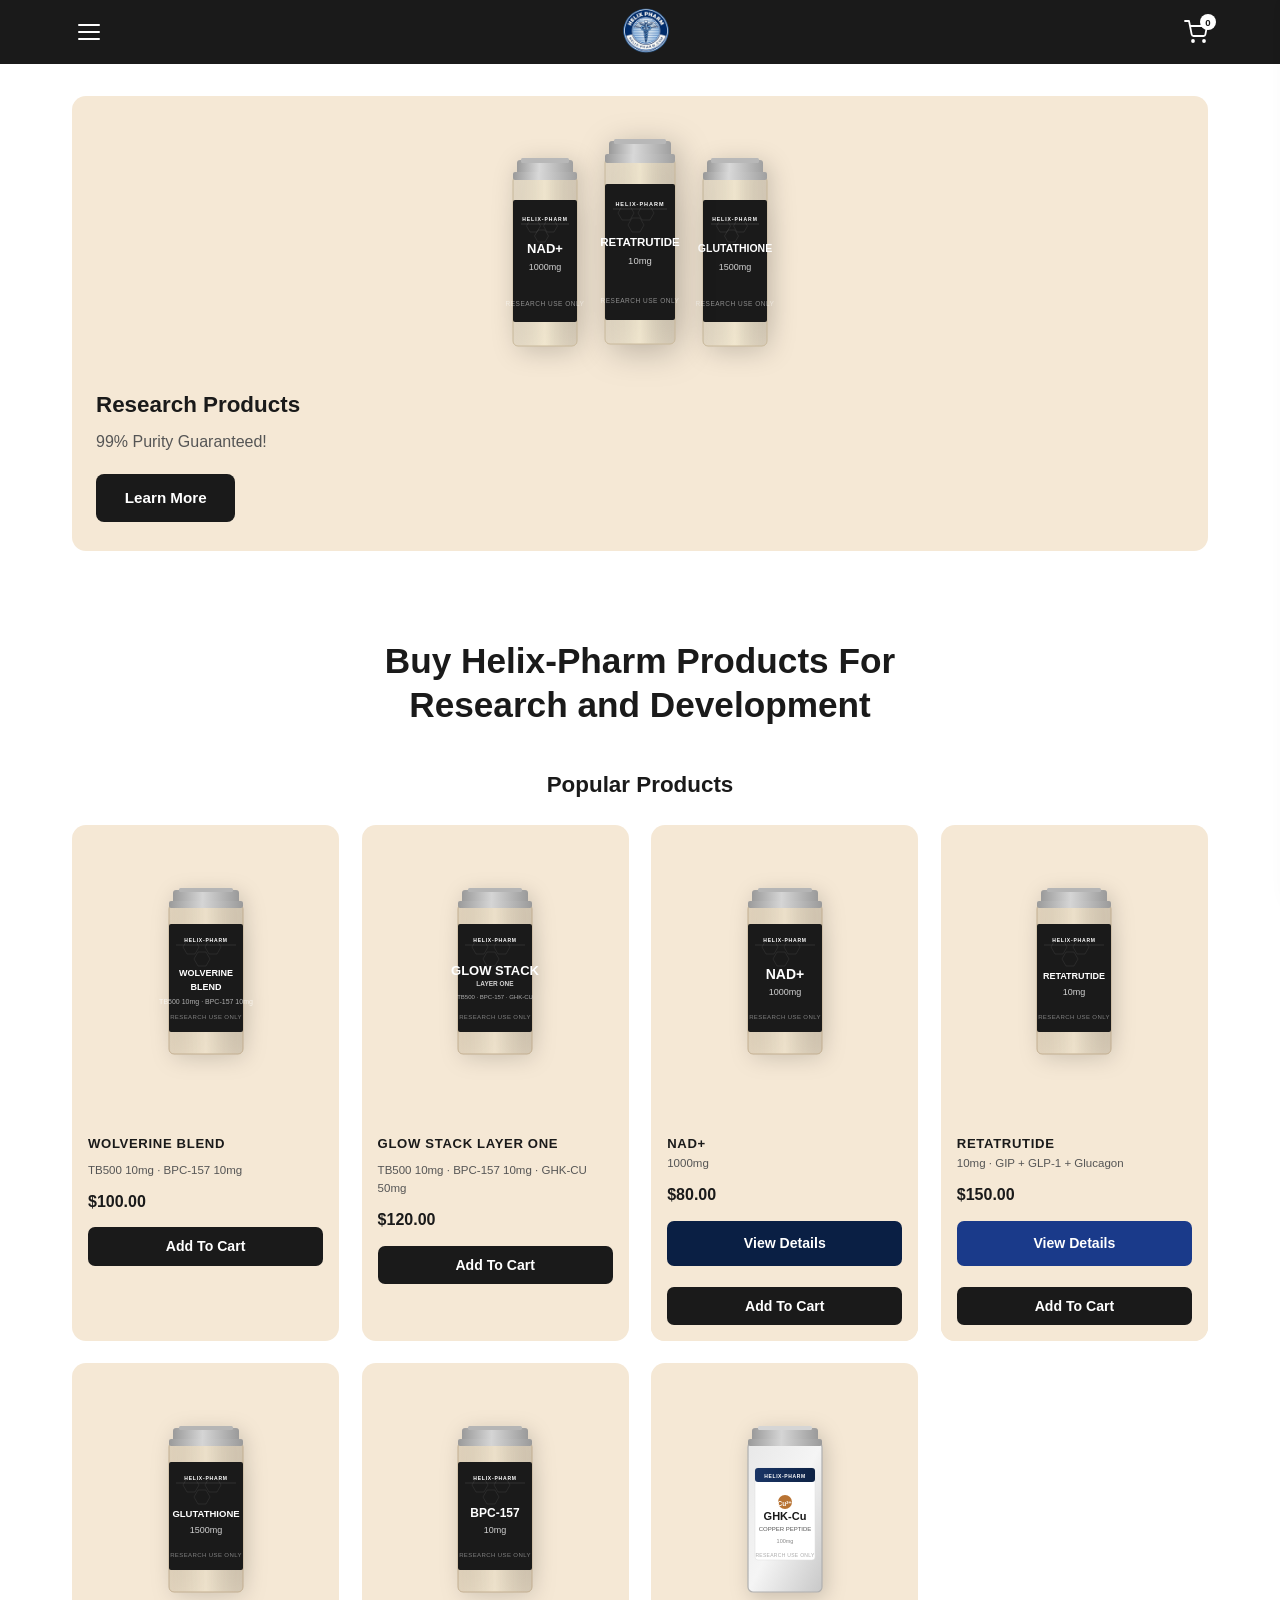
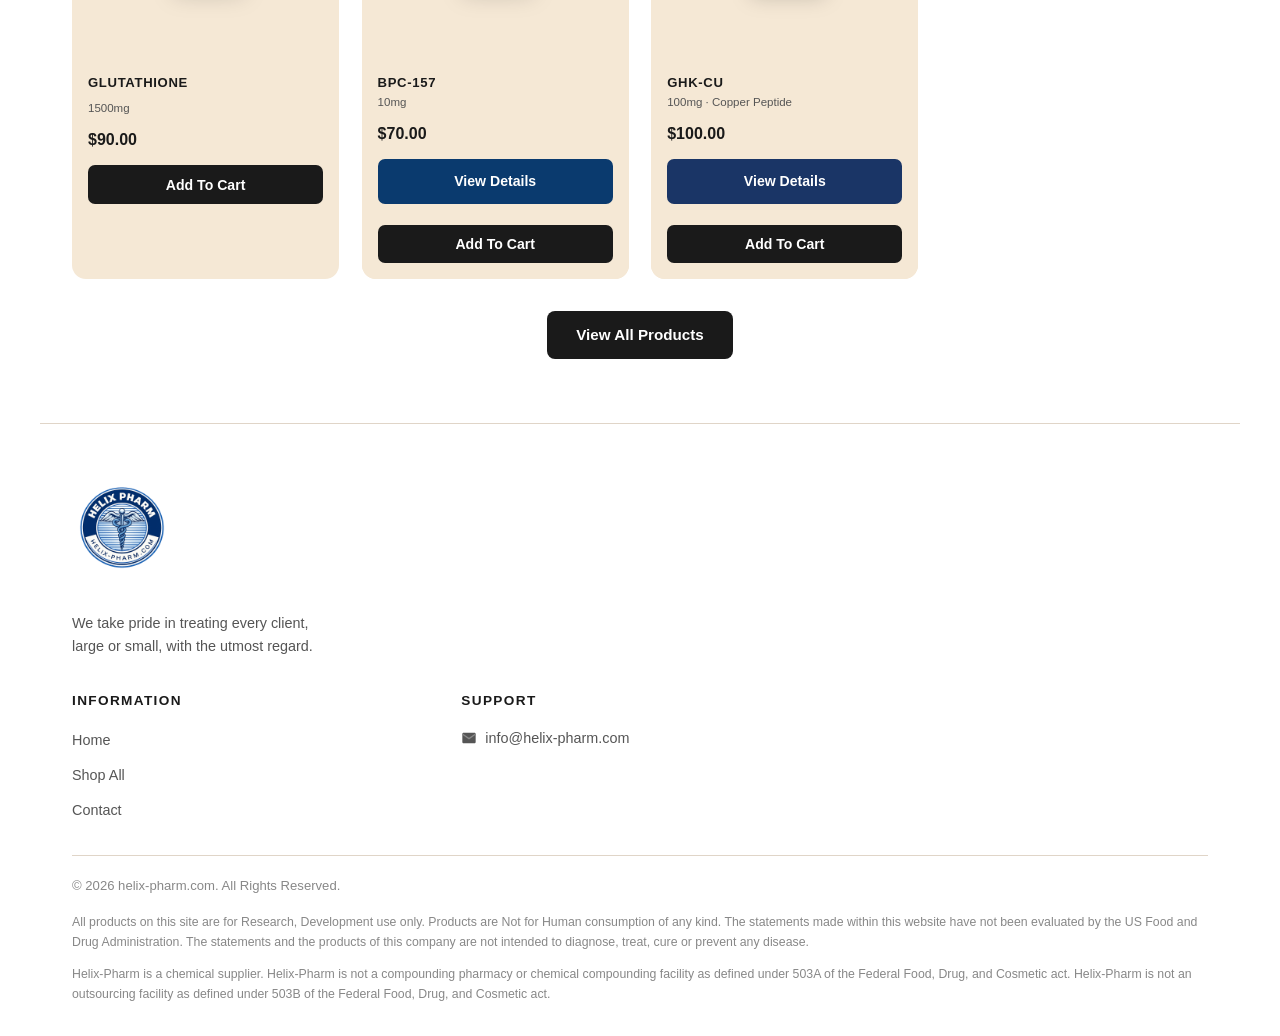
==== commit b73f8983: "Add NAD+ product detail page and link cards to it - New nadplus.html: full infographic page with age" ====
--- a/index.html
+++ b/index.html
@@ -269,9 +269,12 @@
           </svg>
         </div>
         <div class="product-info">
-          <div class="product-name">NAD+</div>
-          <div class="product-sub">1000mg</div>
+          <a href="nadplus.html" style="text-decoration:none;">
+            <div class="product-name" style="color:var(--black);">NAD+</div>
+            <div class="product-sub">1000mg</div>
+          </a>
           <div class="product-price">$80.00</div>
+          <a href="nadplus.html" class="add-to-cart" style="display:block;text-align:center;margin-bottom:.5rem;background:#0a1f44;">View Details</a>
           <button class="add-to-cart" data-name="NAD+" data-price="80">Add To Cart</button>
         </div>
       </div>
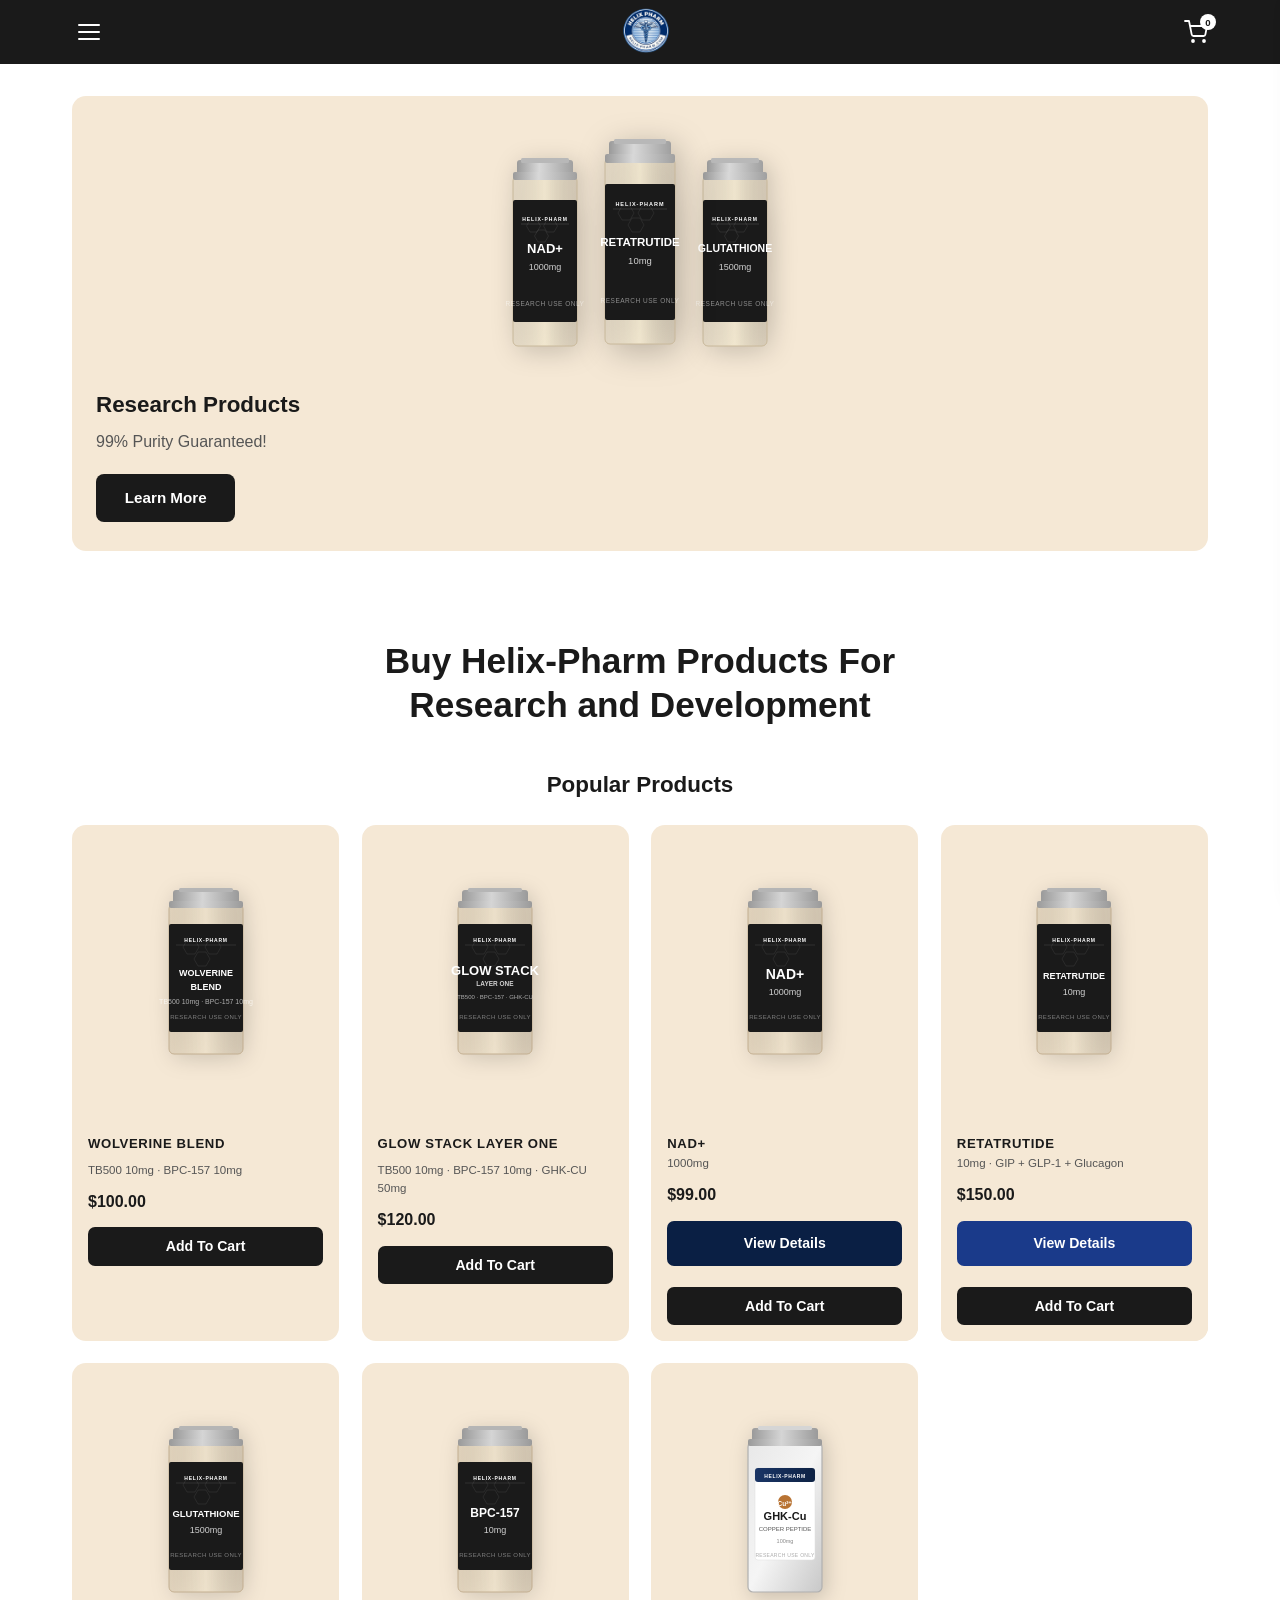
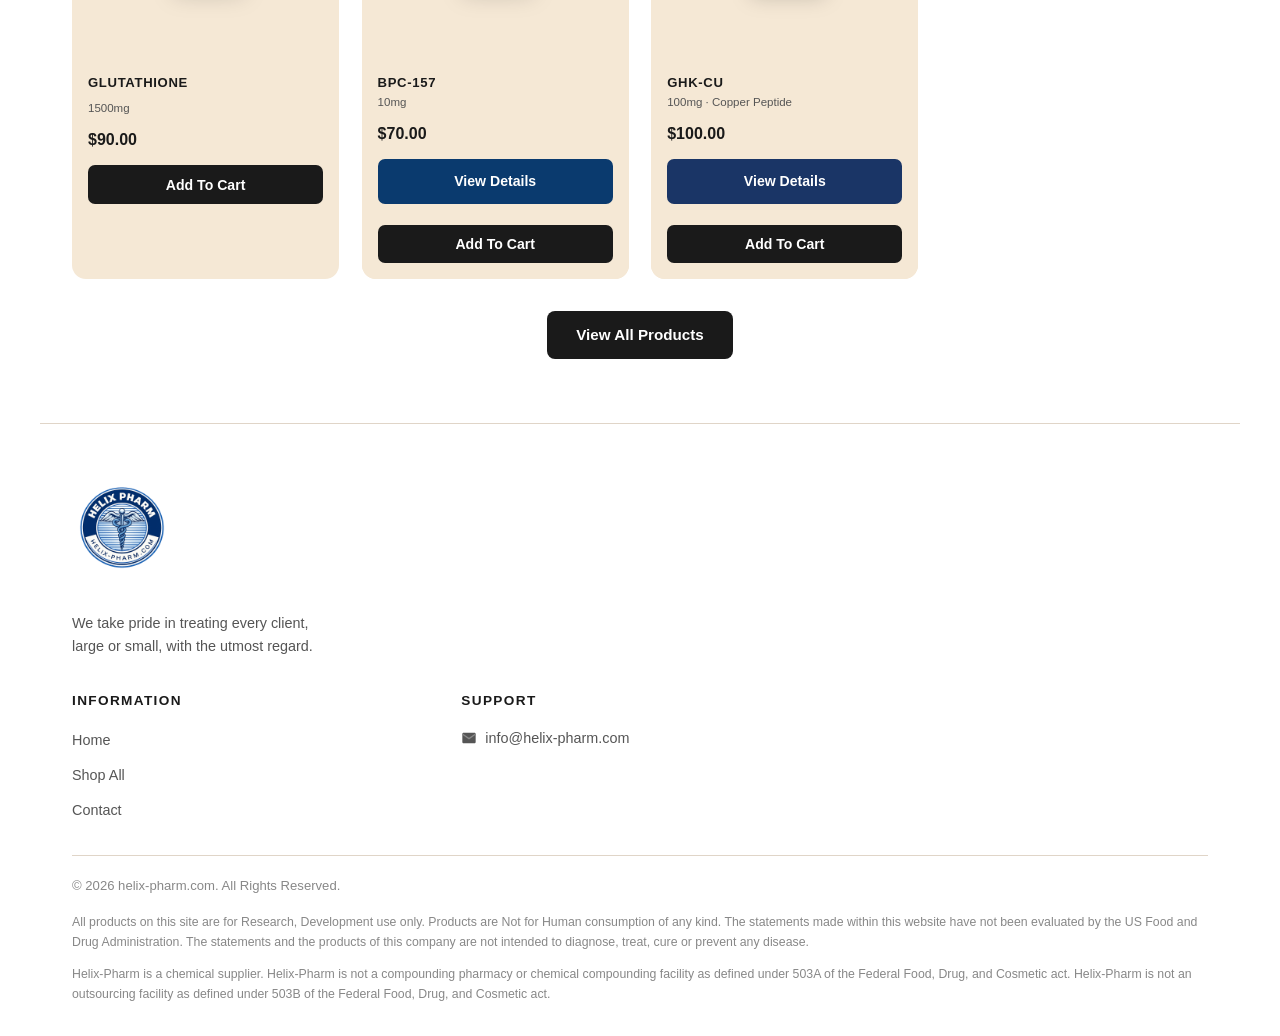
==== commit 29a70284: "Update NAD+ price from $80 to $99 https://claude.ai/code/session_019wBqwRjGwxtzRzqKcXLPBj" ====
--- a/index.html
+++ b/index.html
@@ -273,9 +273,9 @@
             <div class="product-name" style="color:var(--black);">NAD+</div>
             <div class="product-sub">1000mg</div>
           </a>
-          <div class="product-price">$80.00</div>
+          <div class="product-price">$99.00</div>
           <a href="nadplus.html" class="add-to-cart" style="display:block;text-align:center;margin-bottom:.5rem;background:#0a1f44;">View Details</a>
-          <button class="add-to-cart" data-name="NAD+" data-price="80">Add To Cart</button>
+          <button class="add-to-cart" data-name="NAD+" data-price="99">Add To Cart</button>
         </div>
       </div>
 
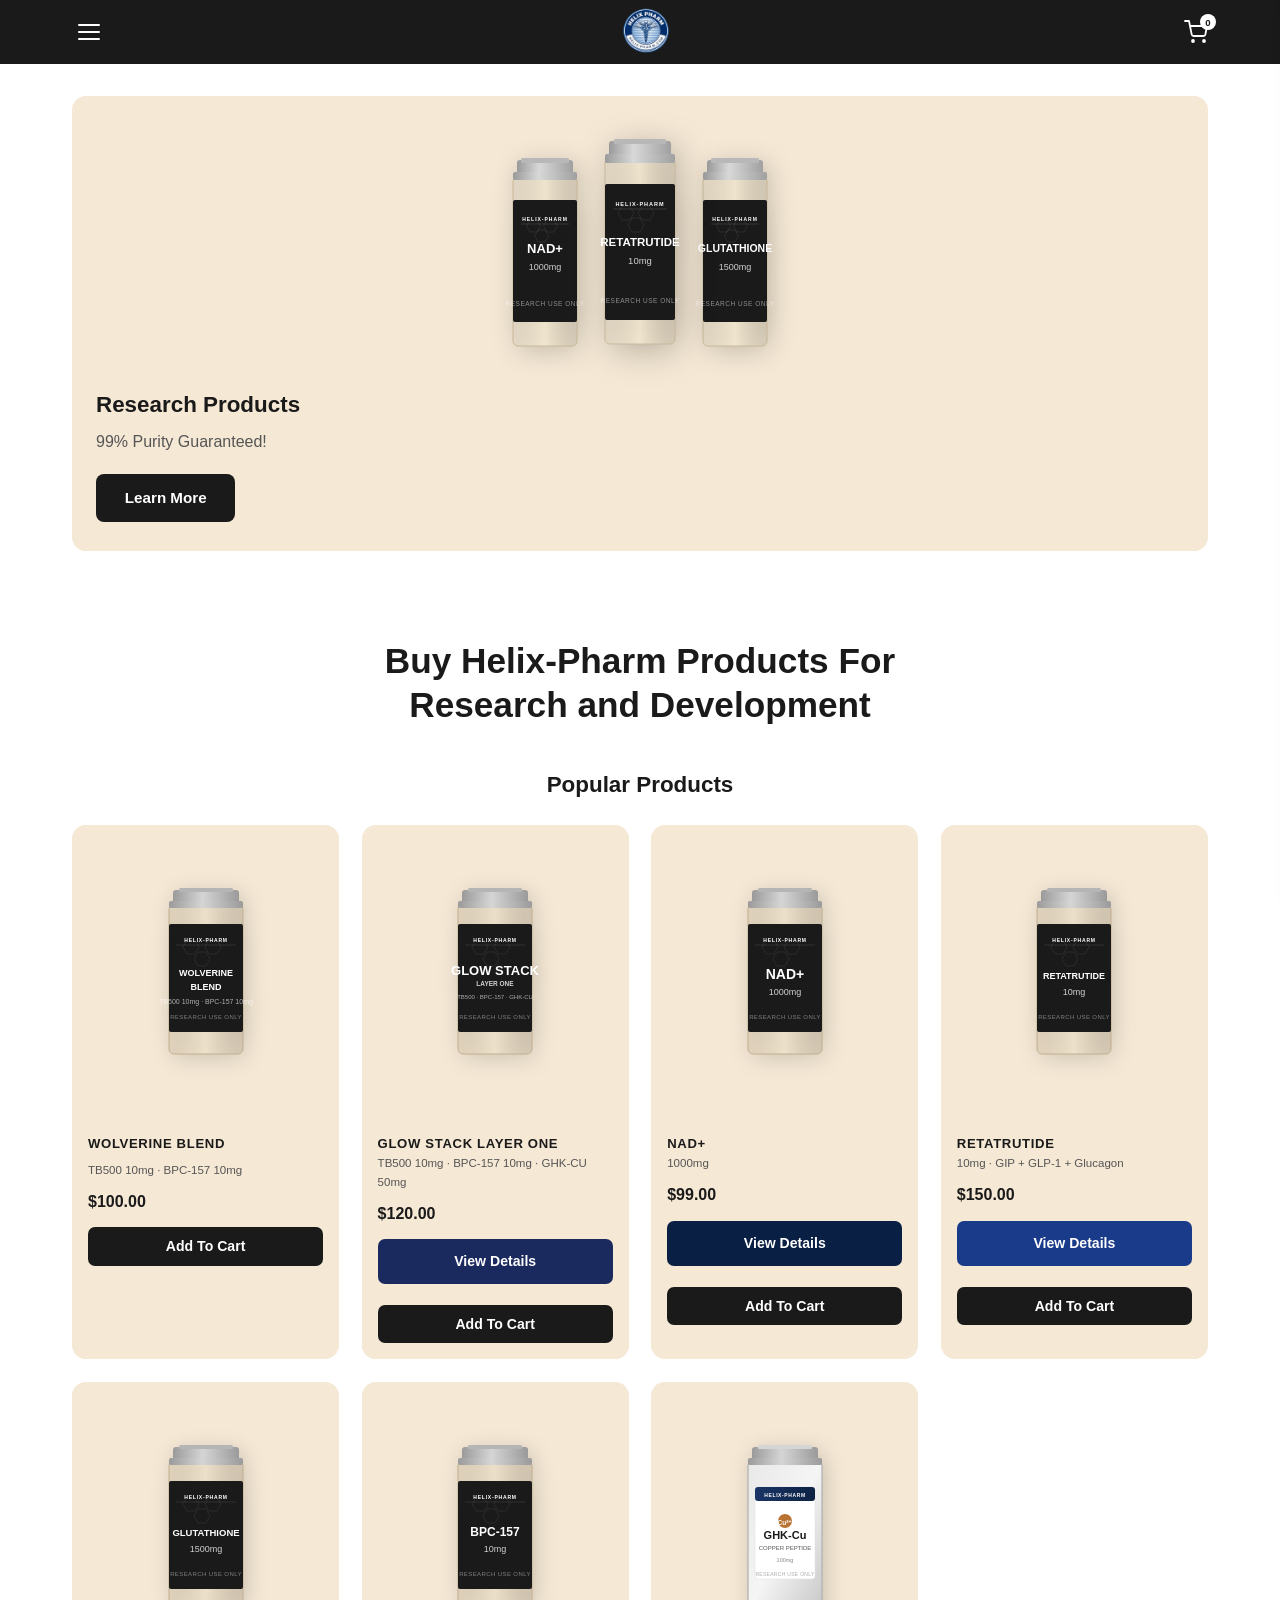
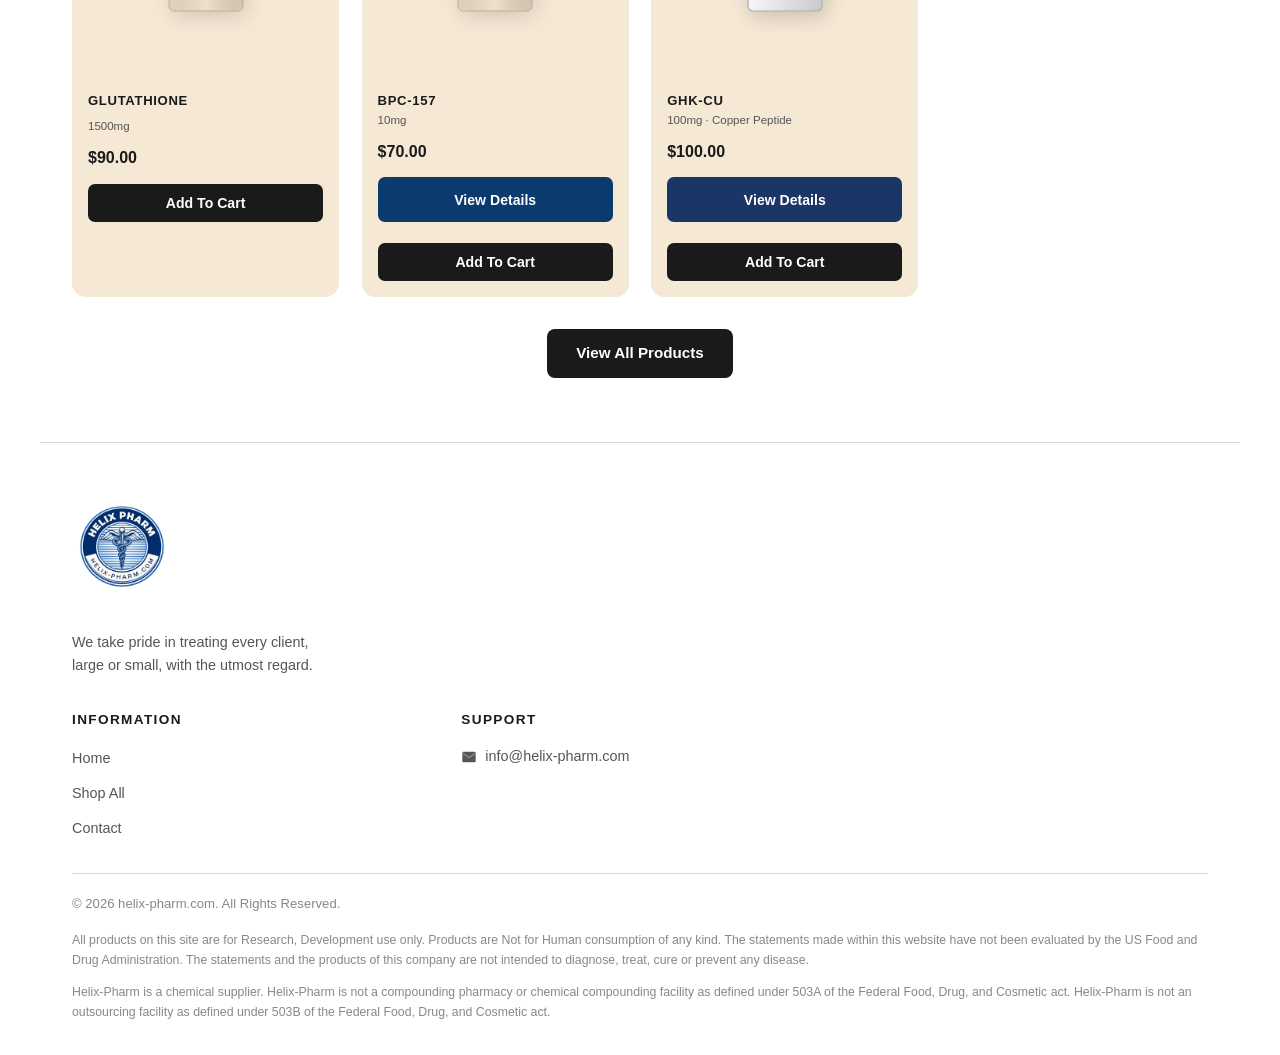
==== commit 7a926ecb: "Add GLOW Stack detail page and link cards to it - New glowstack.html: full infographic page with 3-p" ====
--- a/index.html
+++ b/index.html
@@ -238,9 +238,12 @@
           </svg>
         </div>
         <div class="product-info">
-          <div class="product-name">GLOW STACK LAYER ONE</div>
-          <div class="product-sub">TB500 10mg · BPC-157 10mg · GHK-CU 50mg</div>
+          <a href="glowstack.html" style="text-decoration:none;">
+            <div class="product-name" style="color:var(--black);">GLOW STACK LAYER ONE</div>
+            <div class="product-sub">TB500 10mg · BPC-157 10mg · GHK-CU 50mg</div>
+          </a>
           <div class="product-price">$120.00</div>
+          <a href="glowstack.html" class="add-to-cart" style="display:block;text-align:center;margin-bottom:.5rem;background:#1a2a5e;">View Details</a>
           <button class="add-to-cart" data-name="GLOW STACK LAYER ONE" data-price="120">Add To Cart</button>
         </div>
       </div>
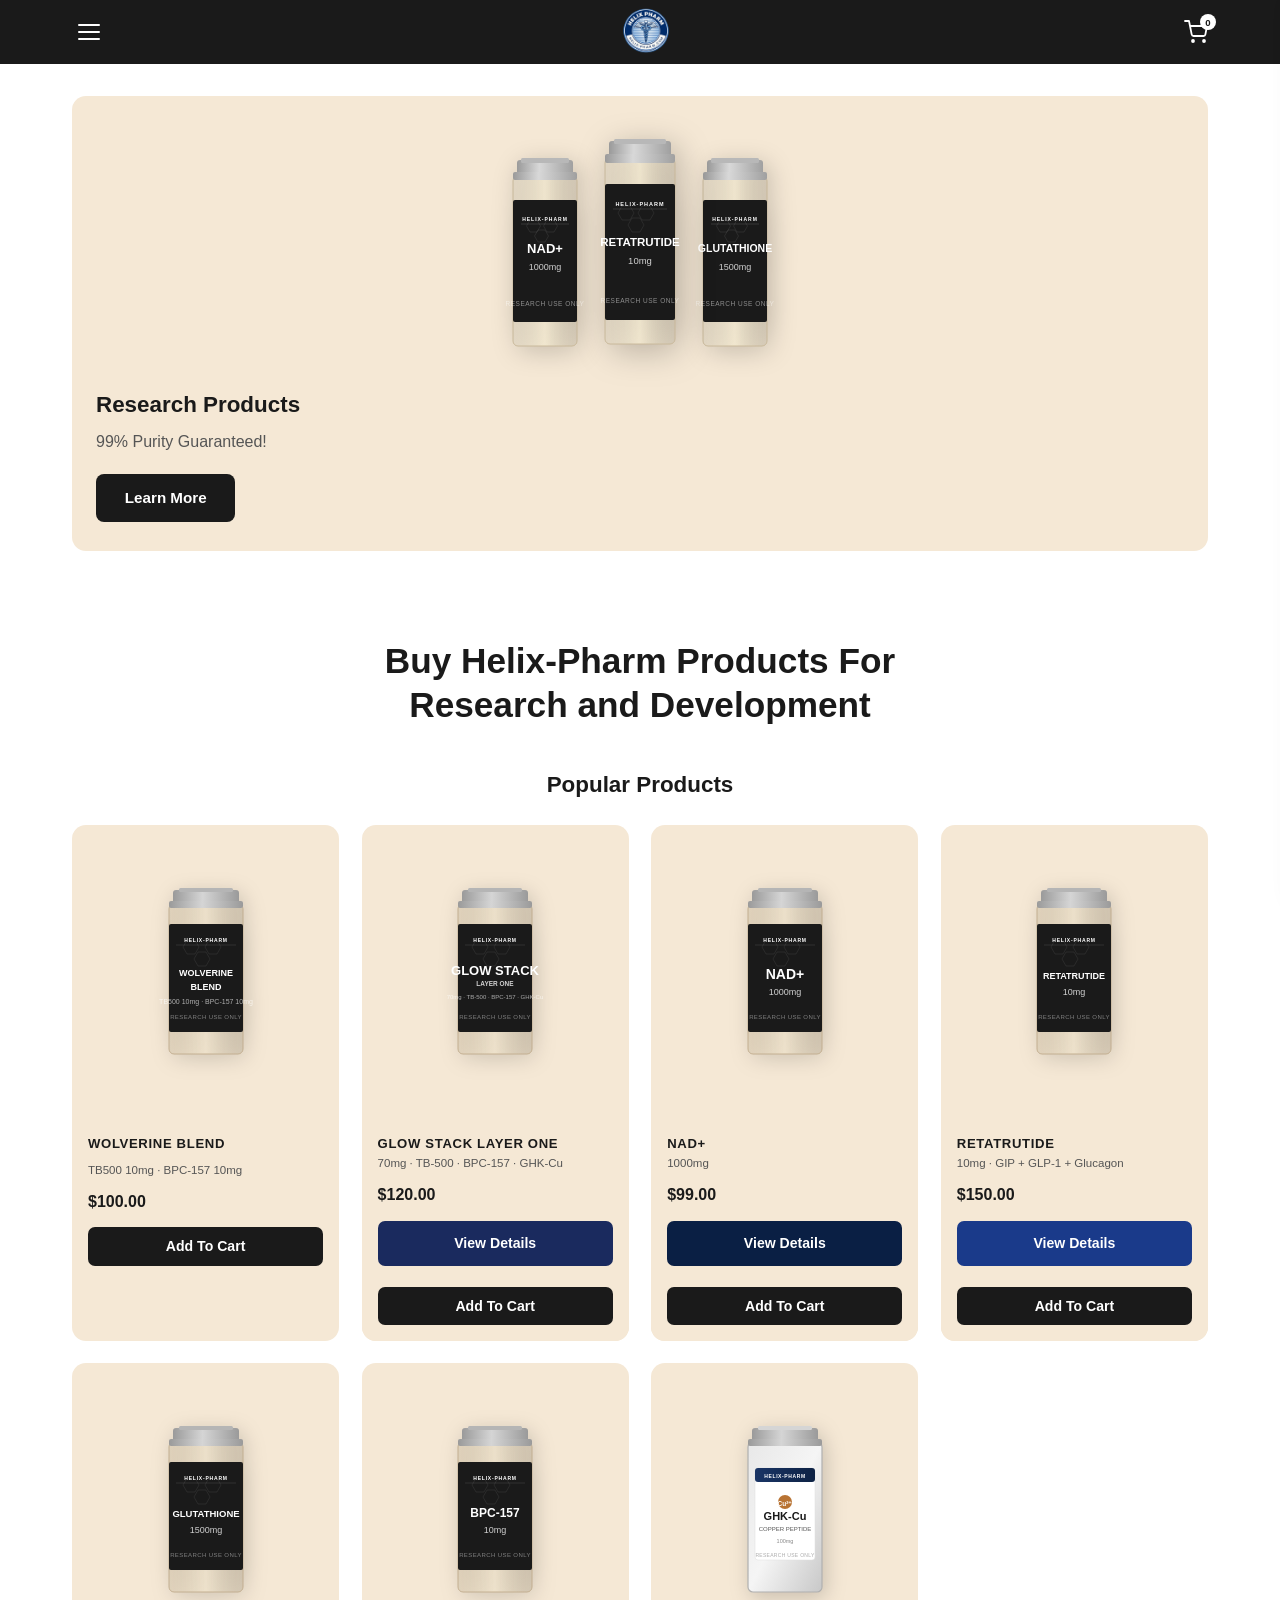
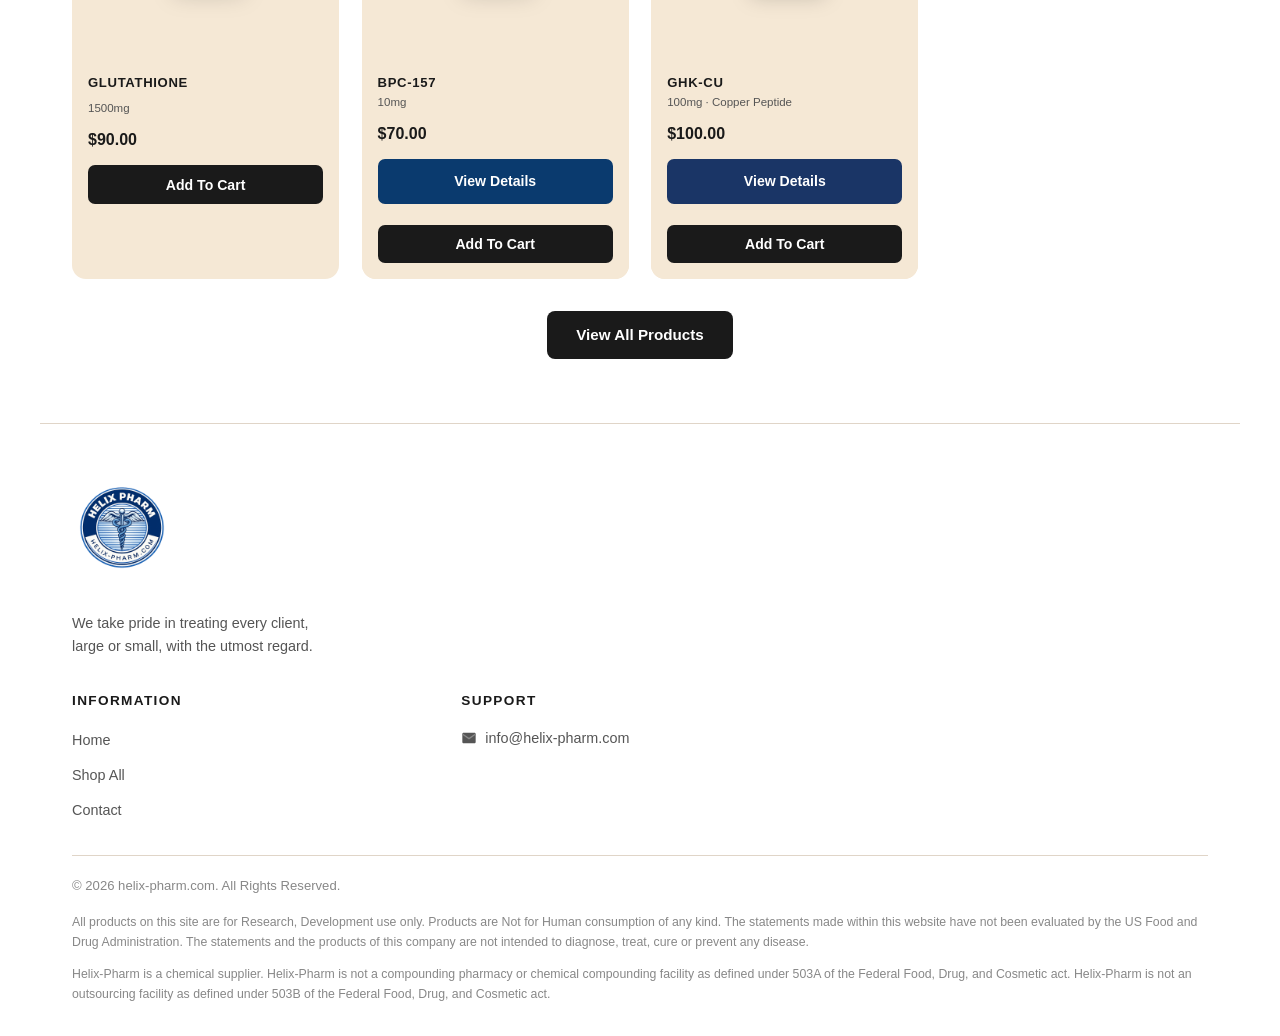
==== commit 2bfc08a0: "Update GLOW Stack size to 70mg https://claude.ai/code/session_019wBqwRjGwxtzRzqKcXLPBj" ====
--- a/index.html
+++ b/index.html
@@ -230,7 +230,7 @@
             <line x1="25" y1="63" x2="85" y2="63" stroke="rgba(255,255,255,0.2)" stroke-width="0.5"/>
             <text x="55" y="93" text-anchor="middle" fill="white" font-size="13" font-weight="900" font-family="Arial,sans-serif">GLOW STACK</text>
             <text x="55" y="104" text-anchor="middle" fill="rgba(255,255,255,0.8)" font-size="6.5" font-weight="700" font-family="Arial,sans-serif">LAYER ONE</text>
-            <text x="55" y="117" text-anchor="middle" fill="rgba(255,255,255,0.65)" font-size="6" font-family="Arial,sans-serif">TB500 · BPC-157 · GHK-CU</text>
+            <text x="55" y="117" text-anchor="middle" fill="rgba(255,255,255,0.65)" font-size="6" font-family="Arial,sans-serif">70mg · TB-500 · BPC-157 · GHK-Cu</text>
             <text x="55" y="137" text-anchor="middle" fill="rgba(255,255,255,0.45)" font-size="6" letter-spacing="0.4" font-family="Arial,sans-serif">RESEARCH USE ONLY</text>
             <rect x="22" y="8"  width="66" height="16" rx="3" fill="url(#pc2)"/>
             <rect x="18" y="19" width="74" height="7"  rx="2" fill="url(#pc2)"/>
@@ -240,7 +240,7 @@
         <div class="product-info">
           <a href="glowstack.html" style="text-decoration:none;">
             <div class="product-name" style="color:var(--black);">GLOW STACK LAYER ONE</div>
-            <div class="product-sub">TB500 10mg · BPC-157 10mg · GHK-CU 50mg</div>
+            <div class="product-sub">70mg · TB-500 · BPC-157 · GHK-Cu</div>
           </a>
           <div class="product-price">$120.00</div>
           <a href="glowstack.html" class="add-to-cart" style="display:block;text-align:center;margin-bottom:.5rem;background:#1a2a5e;">View Details</a>
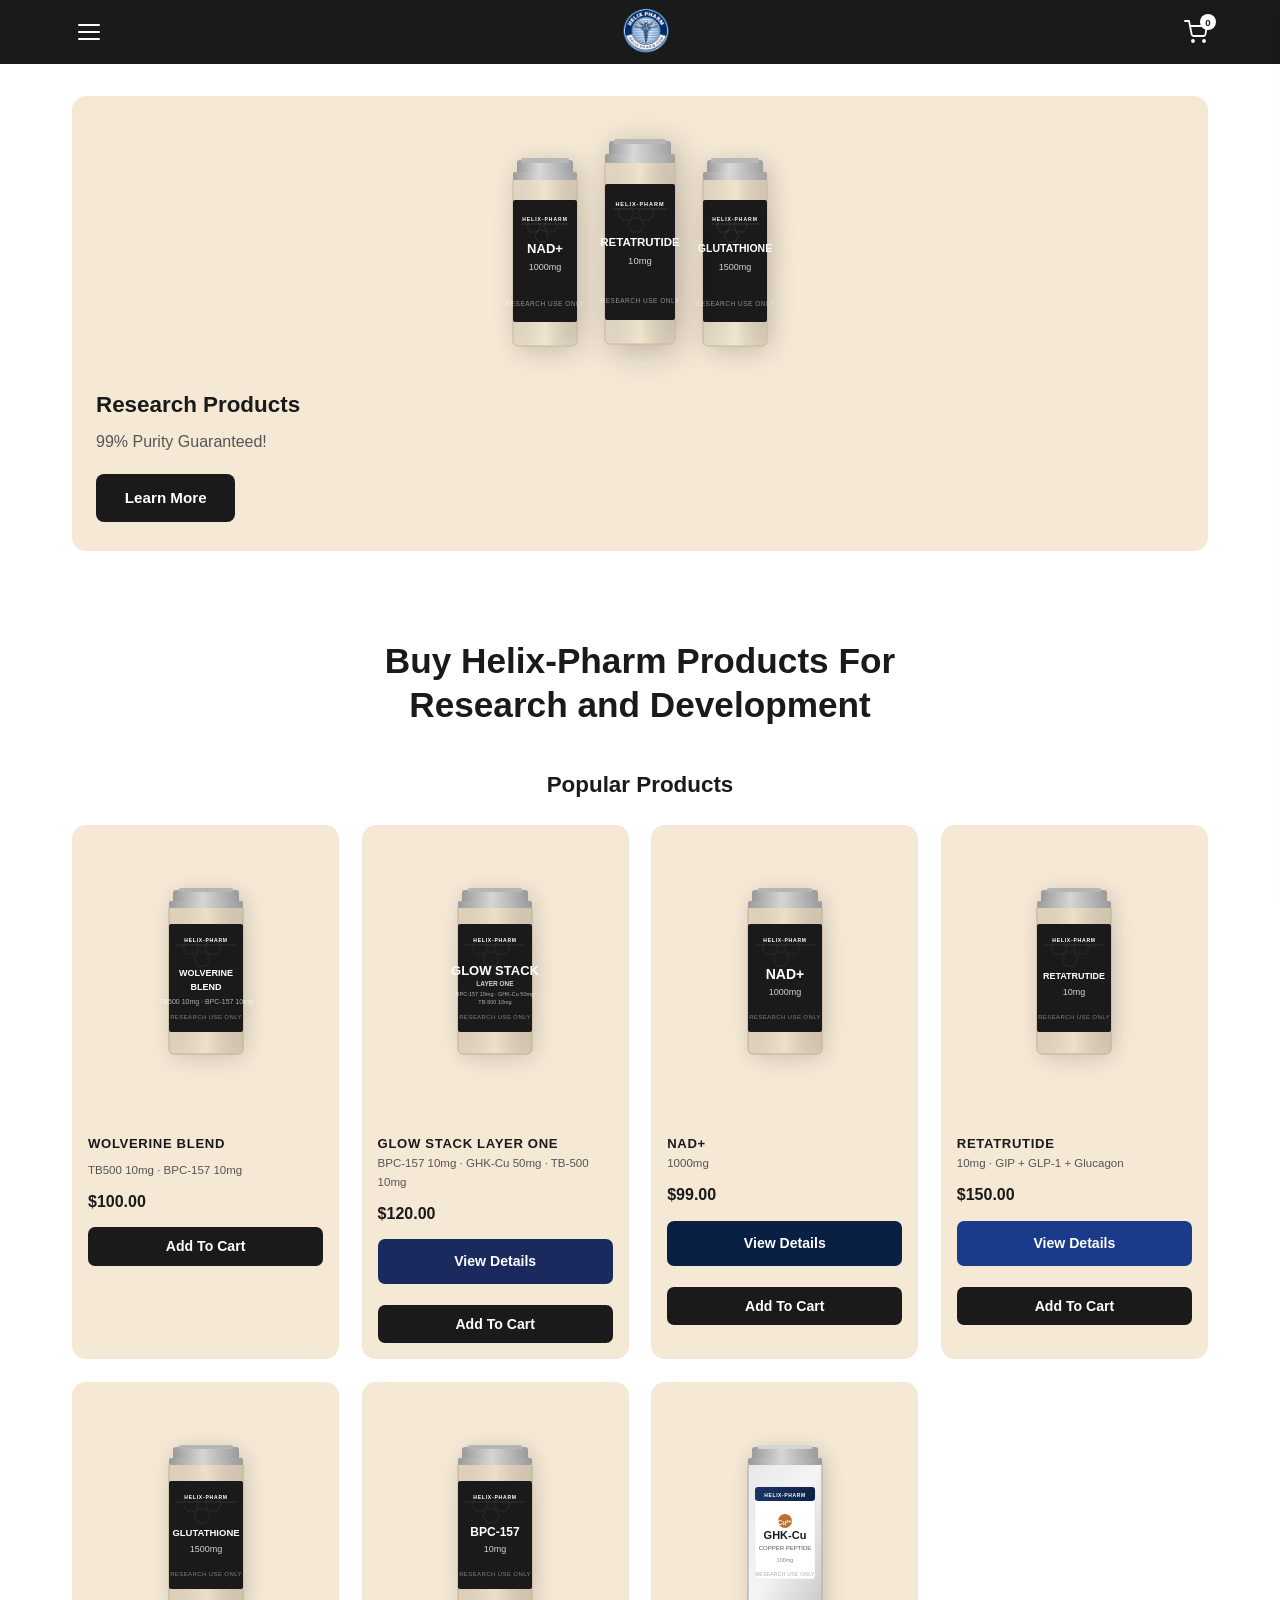
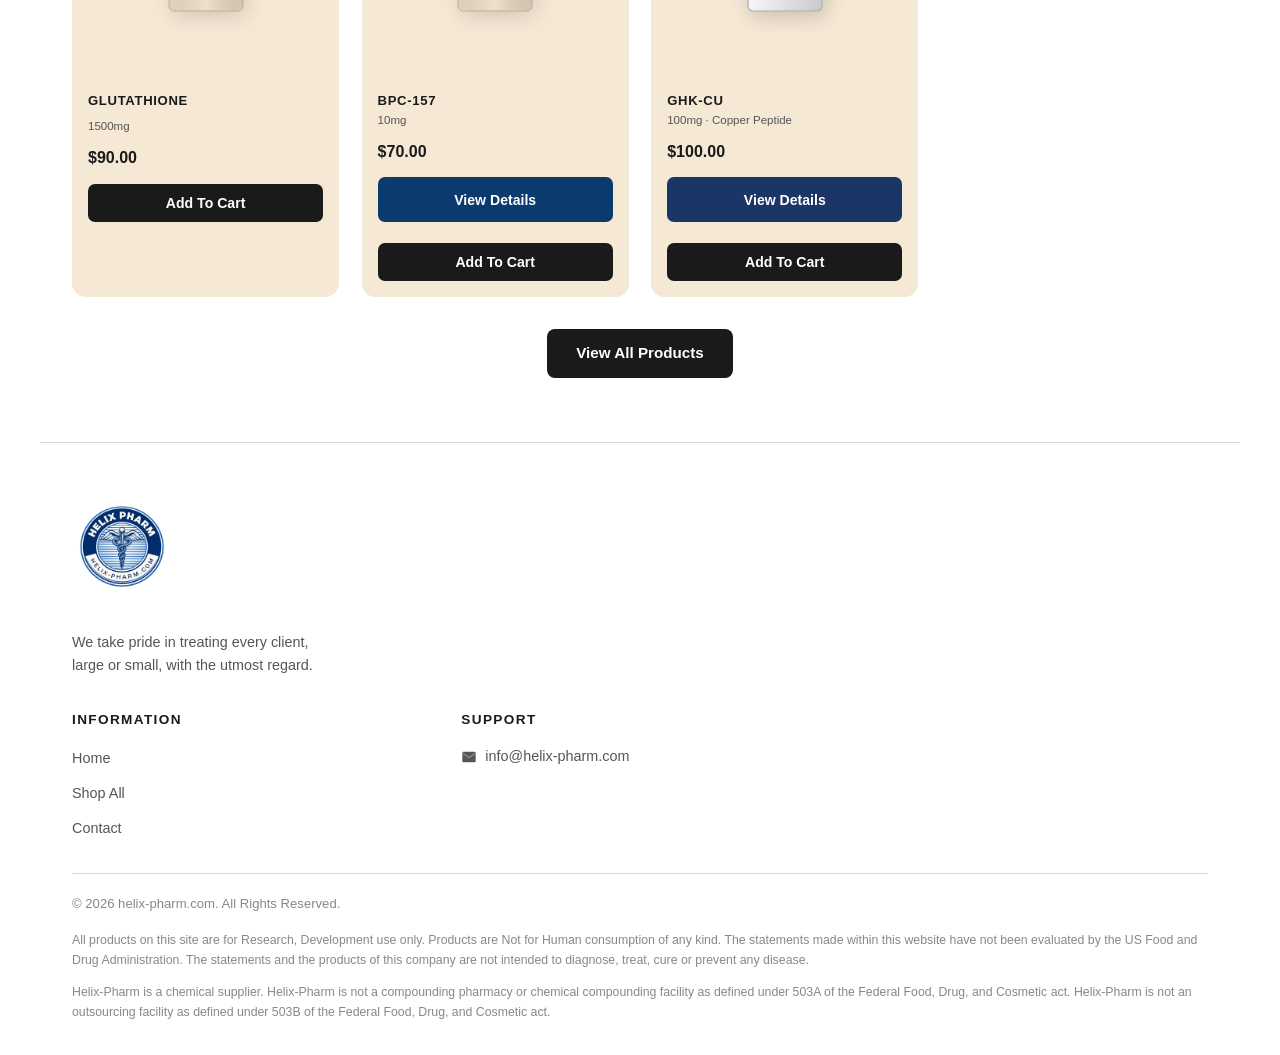
==== commit 306e2735: "Update GLOW Stack composition to BPC-157 10mg + GHK-Cu 50mg + TB-500 10mg https://claude.ai/code/ses" ====
--- a/index.html
+++ b/index.html
@@ -230,7 +230,8 @@
             <line x1="25" y1="63" x2="85" y2="63" stroke="rgba(255,255,255,0.2)" stroke-width="0.5"/>
             <text x="55" y="93" text-anchor="middle" fill="white" font-size="13" font-weight="900" font-family="Arial,sans-serif">GLOW STACK</text>
             <text x="55" y="104" text-anchor="middle" fill="rgba(255,255,255,0.8)" font-size="6.5" font-weight="700" font-family="Arial,sans-serif">LAYER ONE</text>
-            <text x="55" y="117" text-anchor="middle" fill="rgba(255,255,255,0.65)" font-size="6" font-family="Arial,sans-serif">70mg · TB-500 · BPC-157 · GHK-Cu</text>
+            <text x="55" y="114" text-anchor="middle" fill="rgba(255,255,255,0.65)" font-size="5.5" font-family="Arial,sans-serif">BPC-157 10mg · GHK-Cu 50mg</text>
+            <text x="55" y="122" text-anchor="middle" fill="rgba(255,255,255,0.65)" font-size="5.5" font-family="Arial,sans-serif">TB-500 10mg</text>
             <text x="55" y="137" text-anchor="middle" fill="rgba(255,255,255,0.45)" font-size="6" letter-spacing="0.4" font-family="Arial,sans-serif">RESEARCH USE ONLY</text>
             <rect x="22" y="8"  width="66" height="16" rx="3" fill="url(#pc2)"/>
             <rect x="18" y="19" width="74" height="7"  rx="2" fill="url(#pc2)"/>
@@ -240,7 +241,7 @@
         <div class="product-info">
           <a href="glowstack.html" style="text-decoration:none;">
             <div class="product-name" style="color:var(--black);">GLOW STACK LAYER ONE</div>
-            <div class="product-sub">70mg · TB-500 · BPC-157 · GHK-Cu</div>
+            <div class="product-sub">BPC-157 10mg · GHK-Cu 50mg · TB-500 10mg</div>
           </a>
           <div class="product-price">$120.00</div>
           <a href="glowstack.html" class="add-to-cart" style="display:block;text-align:center;margin-bottom:.5rem;background:#1a2a5e;">View Details</a>
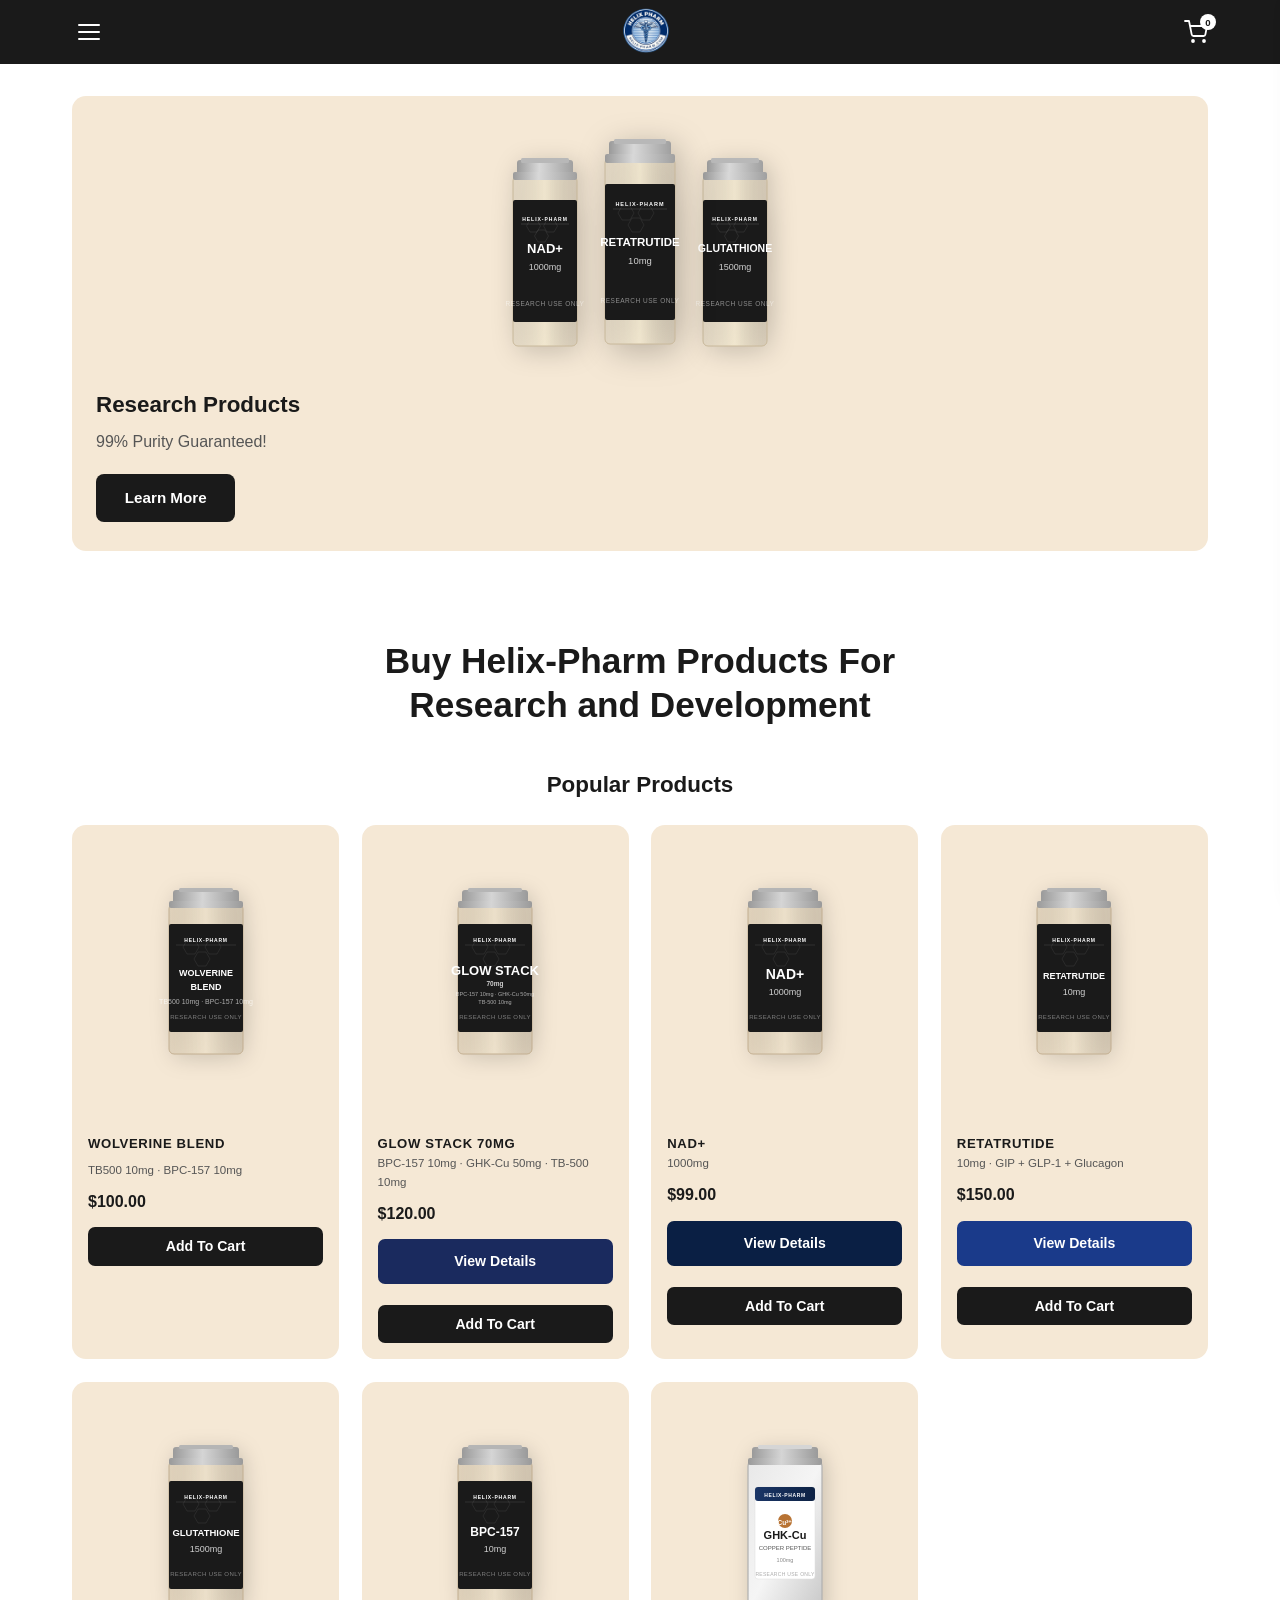
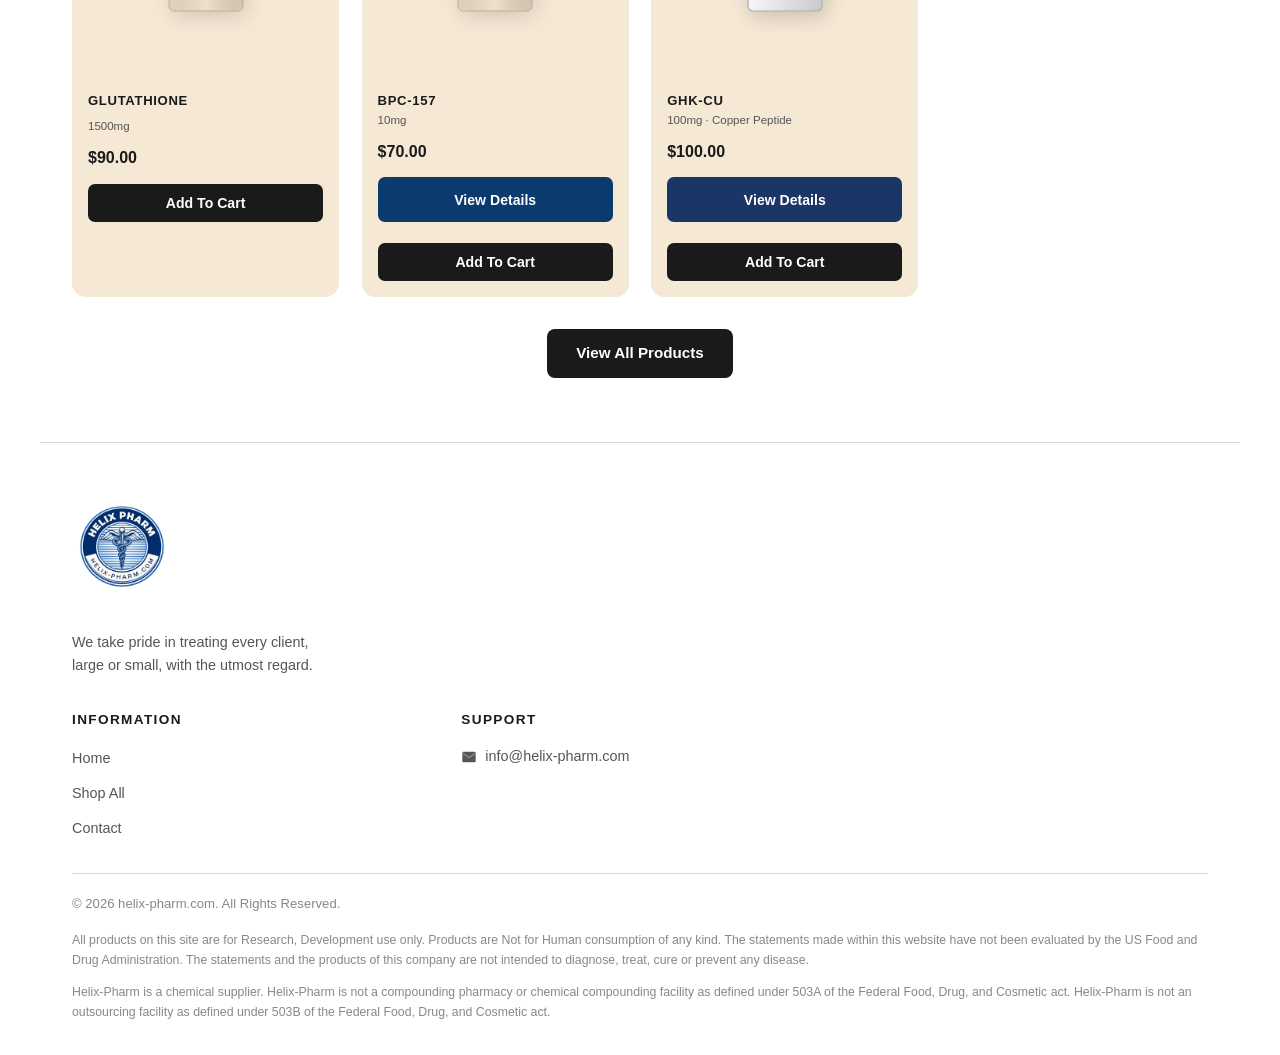
==== commit 98638278: "Rename GLOW STACK LAYER ONE to GLOW Stack 70mg https://claude.ai/code/session_019wBqwRjGwxtzRzqKcXLP" ====
--- a/index.html
+++ b/index.html
@@ -229,7 +229,7 @@
             <text x="55" y="60" text-anchor="middle" fill="white" font-size="5" font-weight="700" letter-spacing="0.8" font-family="Arial,sans-serif">HELIX-PHARM</text>
             <line x1="25" y1="63" x2="85" y2="63" stroke="rgba(255,255,255,0.2)" stroke-width="0.5"/>
             <text x="55" y="93" text-anchor="middle" fill="white" font-size="13" font-weight="900" font-family="Arial,sans-serif">GLOW STACK</text>
-            <text x="55" y="104" text-anchor="middle" fill="rgba(255,255,255,0.8)" font-size="6.5" font-weight="700" font-family="Arial,sans-serif">LAYER ONE</text>
+            <text x="55" y="104" text-anchor="middle" fill="rgba(255,255,255,0.8)" font-size="6.5" font-weight="700" font-family="Arial,sans-serif">70mg</text>
             <text x="55" y="114" text-anchor="middle" fill="rgba(255,255,255,0.65)" font-size="5.5" font-family="Arial,sans-serif">BPC-157 10mg · GHK-Cu 50mg</text>
             <text x="55" y="122" text-anchor="middle" fill="rgba(255,255,255,0.65)" font-size="5.5" font-family="Arial,sans-serif">TB-500 10mg</text>
             <text x="55" y="137" text-anchor="middle" fill="rgba(255,255,255,0.45)" font-size="6" letter-spacing="0.4" font-family="Arial,sans-serif">RESEARCH USE ONLY</text>
@@ -240,12 +240,12 @@
         </div>
         <div class="product-info">
           <a href="glowstack.html" style="text-decoration:none;">
-            <div class="product-name" style="color:var(--black);">GLOW STACK LAYER ONE</div>
+            <div class="product-name" style="color:var(--black);">GLOW Stack 70mg</div>
             <div class="product-sub">BPC-157 10mg · GHK-Cu 50mg · TB-500 10mg</div>
           </a>
           <div class="product-price">$120.00</div>
           <a href="glowstack.html" class="add-to-cart" style="display:block;text-align:center;margin-bottom:.5rem;background:#1a2a5e;">View Details</a>
-          <button class="add-to-cart" data-name="GLOW STACK LAYER ONE" data-price="120">Add To Cart</button>
+          <button class="add-to-cart" data-name="GLOW Stack 70mg" data-price="120">Add To Cart</button>
         </div>
       </div>
 
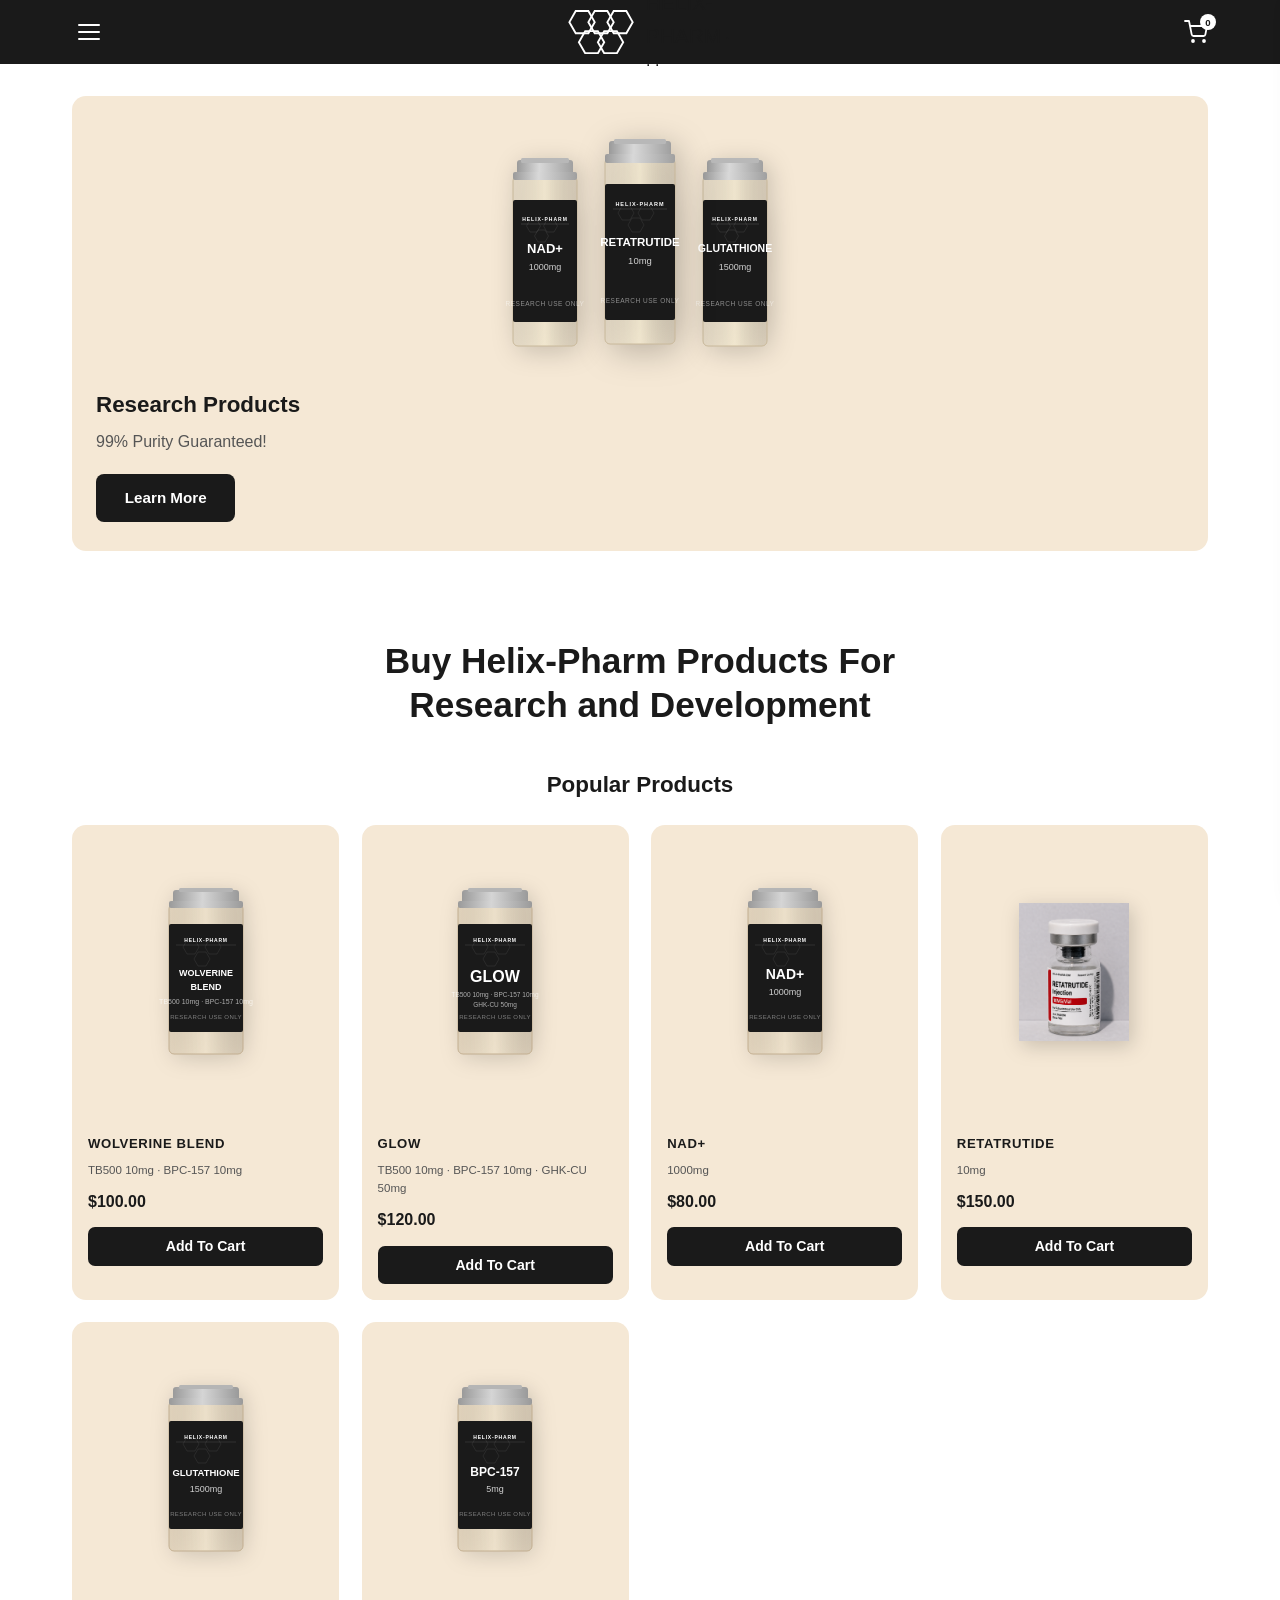
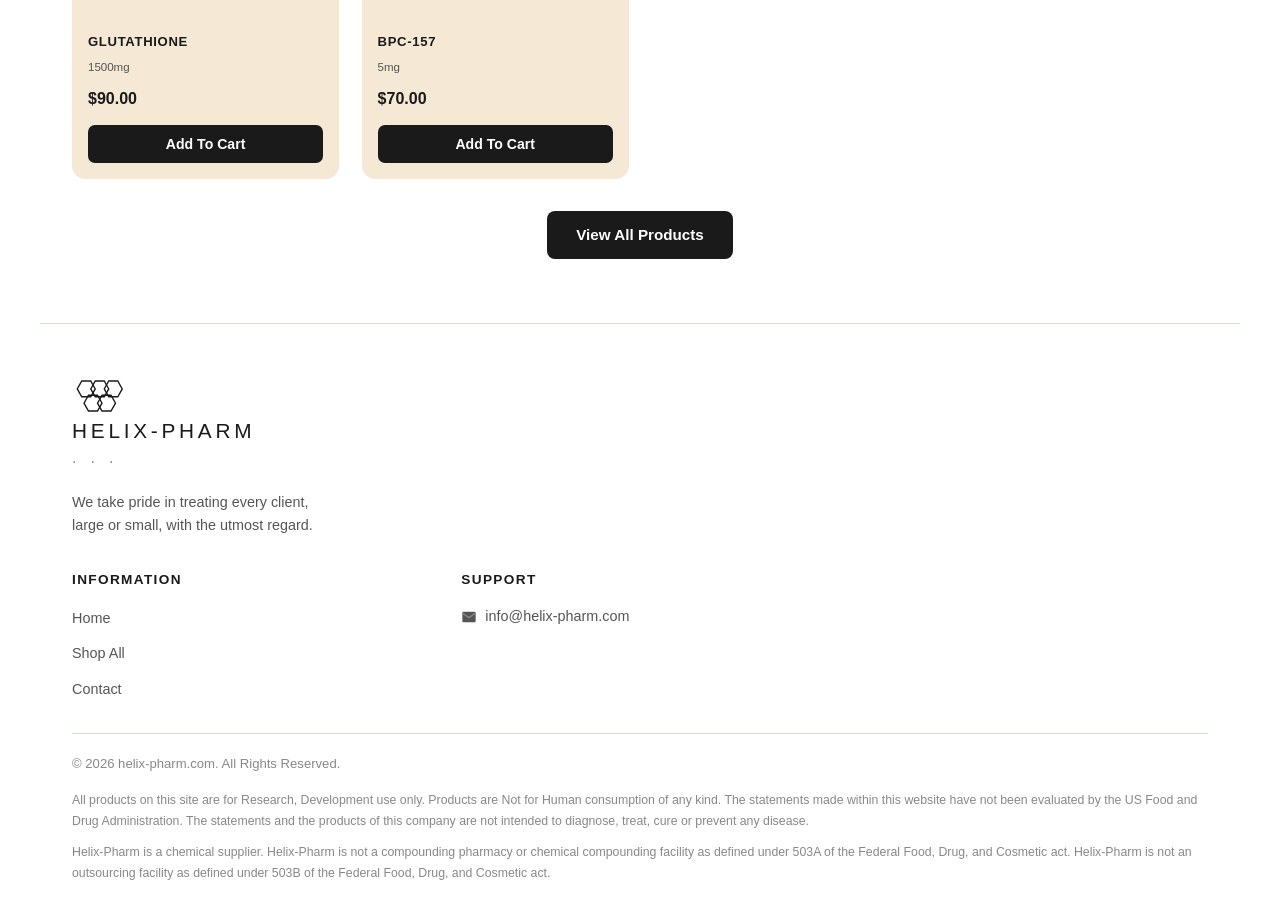
==== commit 025883a5: "Replace Retatrutide SVG with real product photo in shop and index Swaps inline SVG vial illustration" ====
--- a/index.html
+++ b/index.html
@@ -5,7 +5,7 @@
   <meta name="viewport" content="width=device-width, initial-scale=1.0">
   <title>Helix-Pharm | Research Products — 99% Purity Guaranteed</title>
   <meta name="description" content="Buy Helix-Pharm research peptides and compounds for research and development. 99% purity guaranteed. USA-made, lab-verified.">
-  <link rel="stylesheet" href="css/styles.css?v=3">
+  <link rel="stylesheet" href="css/styles.css">
   <style>
     /* extra page-specific tweaks */
     body { background: #fff; }
@@ -26,8 +26,17 @@
 
     <!-- Logo -->
     <a href="index.html" class="logo">
-      <div class="logo-img-wrap" style="background:transparent;padding:0;border-radius:0;">
-        <img src="61205B8A-CA41-4D01-BDCD-774BFB032CE1.png" alt="Helix-Pharm" class="logo-img" style="height:54px;width:54px;border-radius:50%;object-fit:cover;display:block;">
+      <!-- Molecular hex icon -->
+      <svg class="logo-hex" viewBox="0 0 80 42" fill="none" xmlns="http://www.w3.org/2000/svg">
+        <polygon points="13,1 25,1 31,11.5 25,22 13,22 7,11.5" fill="none" stroke="white" stroke-width="1.8"/>
+        <polygon points="31,1 43,1 49,11.5 43,22 31,22 25,11.5" fill="none" stroke="white" stroke-width="1.8"/>
+        <polygon points="49,1 61,1 67,11.5 61,22 49,22 43,11.5" fill="none" stroke="white" stroke-width="1.8"/>
+        <polygon points="22,20 34,20 40,30.5 34,41 22,41 16,30.5" fill="none" stroke="white" stroke-width="1.8"/>
+        <polygon points="40,20 52,20 58,30.5 52,41 40,41 34,30.5" fill="none" stroke="white" stroke-width="1.8"/>
+      </svg>
+      <div class="logo-wordmark">
+        <span class="logo-name">HELIX-PHARM</span>
+        <span class="logo-sub">· · ·</span>
       </div>
     </a>
 
@@ -228,10 +237,9 @@
             <polygon points="47,70 55,70 59,77 55,84 47,84 43,77" fill="none" stroke="rgba(255,255,255,0.07)" stroke-width="1"/>
             <text x="55" y="60" text-anchor="middle" fill="white" font-size="5" font-weight="700" letter-spacing="0.8" font-family="Arial,sans-serif">HELIX-PHARM</text>
             <line x1="25" y1="63" x2="85" y2="63" stroke="rgba(255,255,255,0.2)" stroke-width="0.5"/>
-            <text x="55" y="93" text-anchor="middle" fill="white" font-size="13" font-weight="900" font-family="Arial,sans-serif">GLOW STACK</text>
-            <text x="55" y="104" text-anchor="middle" fill="rgba(255,255,255,0.8)" font-size="6.5" font-weight="700" font-family="Arial,sans-serif">70mg</text>
-            <text x="55" y="114" text-anchor="middle" fill="rgba(255,255,255,0.65)" font-size="5.5" font-family="Arial,sans-serif">BPC-157 10mg · GHK-Cu 50mg</text>
-            <text x="55" y="122" text-anchor="middle" fill="rgba(255,255,255,0.65)" font-size="5.5" font-family="Arial,sans-serif">TB-500 10mg</text>
+            <text x="55" y="100" text-anchor="middle" fill="white" font-size="16" font-weight="900" font-family="Arial,sans-serif">GLOW</text>
+            <text x="55" y="115" text-anchor="middle" fill="rgba(255,255,255,0.65)" font-size="6.5" font-family="Arial,sans-serif">TB500 10mg · BPC-157 10mg</text>
+            <text x="55" y="125" text-anchor="middle" fill="rgba(255,255,255,0.65)" font-size="6.5" font-family="Arial,sans-serif">GHK-CU 50mg</text>
             <text x="55" y="137" text-anchor="middle" fill="rgba(255,255,255,0.45)" font-size="6" letter-spacing="0.4" font-family="Arial,sans-serif">RESEARCH USE ONLY</text>
             <rect x="22" y="8"  width="66" height="16" rx="3" fill="url(#pc2)"/>
             <rect x="18" y="19" width="74" height="7"  rx="2" fill="url(#pc2)"/>
@@ -239,13 +247,10 @@
           </svg>
         </div>
         <div class="product-info">
-          <a href="glowstack.html" style="text-decoration:none;">
-            <div class="product-name" style="color:var(--black);">GLOW Stack 70mg</div>
-            <div class="product-sub">BPC-157 10mg · GHK-Cu 50mg · TB-500 10mg</div>
-          </a>
+          <div class="product-name">GLOW</div>
+          <div class="product-sub">TB500 10mg · BPC-157 10mg · GHK-CU 50mg</div>
           <div class="product-price">$120.00</div>
-          <a href="glowstack.html" class="add-to-cart" style="display:block;text-align:center;margin-bottom:.5rem;background:#1a2a5e;">View Details</a>
-          <button class="add-to-cart" data-name="GLOW Stack 70mg" data-price="120">Add To Cart</button>
+          <button class="add-to-cart" data-name="GLOW" data-price="120">Add To Cart</button>
         </div>
       </div>
 
@@ -273,46 +278,22 @@
           </svg>
         </div>
         <div class="product-info">
-          <a href="nadplus.html" style="text-decoration:none;">
-            <div class="product-name" style="color:var(--black);">NAD+</div>
-            <div class="product-sub">1000mg</div>
-          </a>
-          <div class="product-price">$99.00</div>
-          <a href="nadplus.html" class="add-to-cart" style="display:block;text-align:center;margin-bottom:.5rem;background:#0a1f44;">View Details</a>
-          <button class="add-to-cart" data-name="NAD+" data-price="99">Add To Cart</button>
+          <div class="product-name">NAD+</div>
+          <div class="product-sub">1000mg</div>
+          <div class="product-price">$80.00</div>
+          <button class="add-to-cart" data-name="NAD+" data-price="80">Add To Cart</button>
         </div>
       </div>
 
       <!-- Product 4 -->
       <div class="product-card">
         <div class="product-vial">
-          <svg width="110" height="180" viewBox="0 0 110 180" xmlns="http://www.w3.org/2000/svg" style="filter:drop-shadow(3px 5px 10px rgba(0,0,0,.18))">
-            <defs>
-              <linearGradient id="pc4" x1="0%" y1="0%" x2="100%" y2="0%"><stop offset="0%" stop-color="#9a9a9a"/><stop offset="45%" stop-color="#d5d5d5"/><stop offset="100%" stop-color="#9a9a9a"/></linearGradient>
-              <linearGradient id="pg4" x1="0%" y1="0%" x2="100%" y2="0%"><stop offset="0%" stop-color="rgba(215,200,175,0.6)"/><stop offset="50%" stop-color="rgba(240,228,205,0.85)"/><stop offset="100%" stop-color="rgba(195,182,160,0.55)"/></linearGradient>
-            </defs>
-            <rect x="18" y="22" width="74" height="150" rx="5" fill="url(#pg4)" stroke="#c2ae90" stroke-width="1"/>
-            <rect x="18" y="42" width="74" height="108" rx="2" fill="#1a1a1a"/>
-            <polygon points="36,58 44,58 48,65 44,72 36,72 32,65" fill="none" stroke="rgba(255,255,255,0.07)" stroke-width="1"/>
-            <polygon points="58,58 66,58 70,65 66,72 58,72 54,65" fill="none" stroke="rgba(255,255,255,0.07)" stroke-width="1"/>
-            <polygon points="47,70 55,70 59,77 55,84 47,84 43,77" fill="none" stroke="rgba(255,255,255,0.07)" stroke-width="1"/>
-            <text x="55" y="60" text-anchor="middle" fill="white" font-size="5" font-weight="700" letter-spacing="0.8" font-family="Arial,sans-serif">HELIX-PHARM</text>
-            <line x1="25" y1="63" x2="85" y2="63" stroke="rgba(255,255,255,0.2)" stroke-width="0.5"/>
-            <text x="55" y="97" text-anchor="middle" fill="white" font-size="9" font-weight="900" font-family="Arial,sans-serif">RETATRUTIDE</text>
-            <text x="55" y="113" text-anchor="middle" fill="rgba(255,255,255,0.8)" font-size="9" font-family="Arial,sans-serif">10mg</text>
-            <text x="55" y="137" text-anchor="middle" fill="rgba(255,255,255,0.45)" font-size="6" letter-spacing="0.4" font-family="Arial,sans-serif">RESEARCH USE ONLY</text>
-            <rect x="22" y="8"  width="66" height="16" rx="3" fill="url(#pc4)"/>
-            <rect x="18" y="19" width="74" height="7"  rx="2" fill="url(#pc4)"/>
-            <rect x="28" y="6"  width="54" height="4"  rx="1.5" fill="#b5b5b5"/>
-          </svg>
-        </div>
-        <div class="product-info">
-          <a href="retatrutide.html" style="text-decoration:none;">
-            <div class="product-name" style="color:var(--black);">RETATRUTIDE</div>
-            <div class="product-sub">10mg · GIP + GLP-1 + Glucagon</div>
-          </a>
+          <img src="47033D89-0AFC-4682-B5F5-2CE9AA2C451C.png" alt="Retatrutide 10mg Injection Vial" style="width:110px;height:180px;object-fit:contain;filter:drop-shadow(3px 5px 10px rgba(0,0,0,.18));">
+        </div>
+        <div class="product-info">
+          <div class="product-name">RETATRUTIDE</div>
+          <div class="product-sub">10mg</div>
           <div class="product-price">$150.00</div>
-          <a href="retatrutide.html" class="add-to-cart" style="display:block;text-align:center;margin-bottom:.5rem;background:#1a3a8a;">View Details</a>
           <button class="add-to-cart" data-name="RETATRUTIDE" data-price="150">Add To Cart</button>
         </div>
       </div>
@@ -364,7 +345,7 @@
             <text x="55" y="60" text-anchor="middle" fill="white" font-size="5" font-weight="700" letter-spacing="0.8" font-family="Arial,sans-serif">HELIX-PHARM</text>
             <line x1="25" y1="63" x2="85" y2="63" stroke="rgba(255,255,255,0.2)" stroke-width="0.5"/>
             <text x="55" y="97" text-anchor="middle" fill="white" font-size="12" font-weight="900" font-family="Arial,sans-serif">BPC-157</text>
-            <text x="55" y="113" text-anchor="middle" fill="rgba(255,255,255,0.8)" font-size="9" font-family="Arial,sans-serif">10mg</text>
+            <text x="55" y="113" text-anchor="middle" fill="rgba(255,255,255,0.8)" font-size="9" font-family="Arial,sans-serif">5mg</text>
             <text x="55" y="137" text-anchor="middle" fill="rgba(255,255,255,0.45)" font-size="6" letter-spacing="0.4" font-family="Arial,sans-serif">RESEARCH USE ONLY</text>
             <rect x="22" y="8"  width="66" height="16" rx="3" fill="url(#pc6)"/>
             <rect x="18" y="19" width="74" height="7"  rx="2" fill="url(#pc6)"/>
@@ -372,47 +353,10 @@
           </svg>
         </div>
         <div class="product-info">
-          <a href="bpc157.html" style="text-decoration:none;">
-            <div class="product-name" style="color:var(--black);">BPC-157</div>
-            <div class="product-sub">10mg</div>
-          </a>
+          <div class="product-name">BPC-157</div>
+          <div class="product-sub">5mg</div>
           <div class="product-price">$70.00</div>
-          <a href="bpc157.html" class="add-to-cart" style="display:block;text-align:center;margin-bottom:.5rem;background:#0a3a6e;">View Details</a>
           <button class="add-to-cart" data-name="BPC-157" data-price="70">Add To Cart</button>
-        </div>
-      </div>
-
-      <div class="product-card">
-        <div class="product-vial">
-          <svg width="110" height="180" viewBox="0 0 110 180" xmlns="http://www.w3.org/2000/svg" style="filter:drop-shadow(3px 5px 10px rgba(0,0,0,.18))">
-            <defs>
-              <linearGradient id="pc9" x1="0%" y1="0%" x2="100%" y2="0%"><stop offset="0%" stop-color="#9a9a9a"/><stop offset="45%" stop-color="#d5d5d5"/><stop offset="100%" stop-color="#9a9a9a"/></linearGradient>
-              <linearGradient id="pg9" x1="0%" y1="0%" x2="100%" y2="100%"><stop offset="0%" stop-color="#e8e8e8"/><stop offset="50%" stop-color="#f5f5f5"/><stop offset="100%" stop-color="#c8c8c8"/></linearGradient>
-              <linearGradient id="plb9" x1="0%" y1="0%" x2="100%" y2="0%"><stop offset="0%" stop-color="#1a3566"/><stop offset="100%" stop-color="#0d2244"/></linearGradient>
-            </defs>
-            <rect x="18" y="22" width="74" height="150" rx="5" fill="url(#pg9)" stroke="#b0b0b0" stroke-width="1.2"/>
-            <rect x="25" y="48" width="60" height="92" rx="3" fill="white" stroke="#ddd" stroke-width="0.5"/>
-            <rect x="25" y="48" width="60" height="14" rx="3" fill="url(#plb9)"/>
-            <text x="55" y="58" text-anchor="middle" fill="white" font-size="5" font-weight="700" letter-spacing="0.6" font-family="Arial,sans-serif">HELIX-PHARM</text>
-            <circle cx="55" cy="82" r="7" fill="#b87333"/>
-            <text x="55" y="85.5" text-anchor="middle" fill="white" font-size="6.5" font-weight="900" font-family="Arial,sans-serif">Cu²⁺</text>
-            <text x="55" y="100" text-anchor="middle" fill="#1a1a1a" font-size="11" font-weight="900" font-family="Arial,sans-serif">GHK-Cu</text>
-            <text x="55" y="111" text-anchor="middle" fill="#555" font-size="6" font-family="Arial,sans-serif">COPPER PEPTIDE</text>
-            <text x="55" y="123" text-anchor="middle" fill="#888" font-size="5.5" font-family="Arial,sans-serif">100mg</text>
-            <text x="55" y="137" text-anchor="middle" fill="#aaa" font-size="5" letter-spacing="0.3" font-family="Arial,sans-serif">RESEARCH USE ONLY</text>
-            <rect x="22" y="8"  width="66" height="16" rx="3" fill="url(#pc9)"/>
-            <rect x="18" y="19" width="74" height="7"  rx="2" fill="url(#pc9)"/>
-            <rect x="28" y="6"  width="54" height="4"  rx="1.5" fill="#d5d5d5"/>
-          </svg>
-        </div>
-        <div class="product-info">
-          <a href="ghkcu.html" style="text-decoration:none;">
-            <div class="product-name" style="color:var(--black);">GHK-Cu</div>
-            <div class="product-sub">100mg · Copper Peptide</div>
-          </a>
-          <div class="product-price">$100.00</div>
-          <a href="ghkcu.html" class="add-to-cart" style="display:block;text-align:center;margin-bottom:.5rem;background:#1a3566;">View Details</a>
-          <button class="add-to-cart" data-name="GHK-Cu" data-price="100">Add To Cart</button>
         </div>
       </div>
 
@@ -429,8 +373,17 @@
      FOOTER
 ══════════════════════════════════════════ -->
 <footer>
+  <!-- Logo -->
   <div class="footer-logo">
-    <img src="61205B8A-CA41-4D01-BDCD-774BFB032CE1.png" alt="Helix-Pharm" class="footer-logo-img">
+    <svg width="60" height="32" viewBox="0 0 80 42" fill="none" xmlns="http://www.w3.org/2000/svg">
+      <polygon points="13,1 25,1 31,11.5 25,22 13,22 7,11.5" fill="none" stroke="#1a1a1a" stroke-width="1.8"/>
+      <polygon points="31,1 43,1 49,11.5 43,22 31,22 25,11.5" fill="none" stroke="#1a1a1a" stroke-width="1.8"/>
+      <polygon points="49,1 61,1 67,11.5 61,22 49,22 43,11.5" fill="none" stroke="#1a1a1a" stroke-width="1.8"/>
+      <polygon points="22,20 34,20 40,30.5 34,41 22,41 16,30.5" fill="none" stroke="#1a1a1a" stroke-width="1.8"/>
+      <polygon points="40,20 52,20 58,30.5 52,41 40,41 34,30.5" fill="none" stroke="#1a1a1a" stroke-width="1.8"/>
+    </svg>
+    <span class="logo-name" style="color:#1a1a1a;font-size:1.3rem;letter-spacing:.18em">HELIX-PHARM</span>
+    <span class="logo-sub" style="color:#888;letter-spacing:.3em">· · ·</span>
   </div>
 
   <p class="tagline">We take pride in treating every client,<br>large or small, with the utmost regard.</p>
